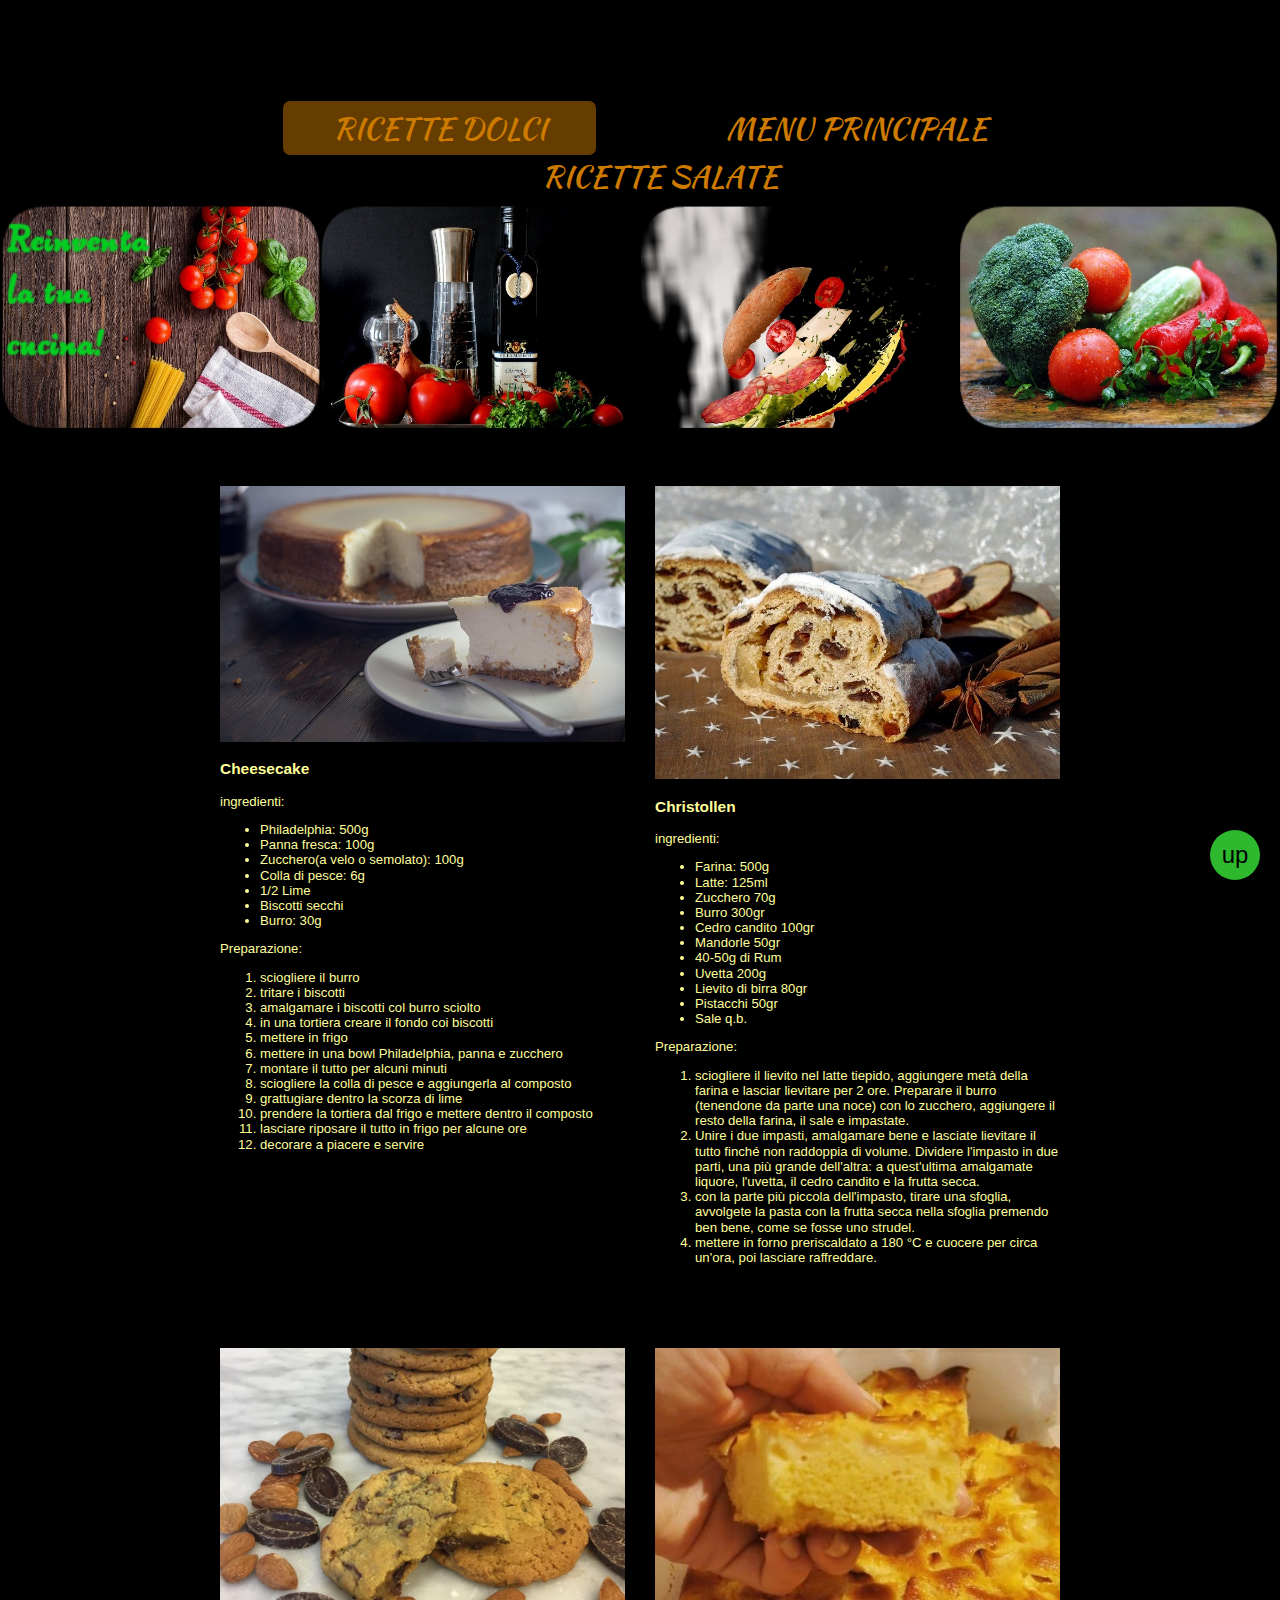
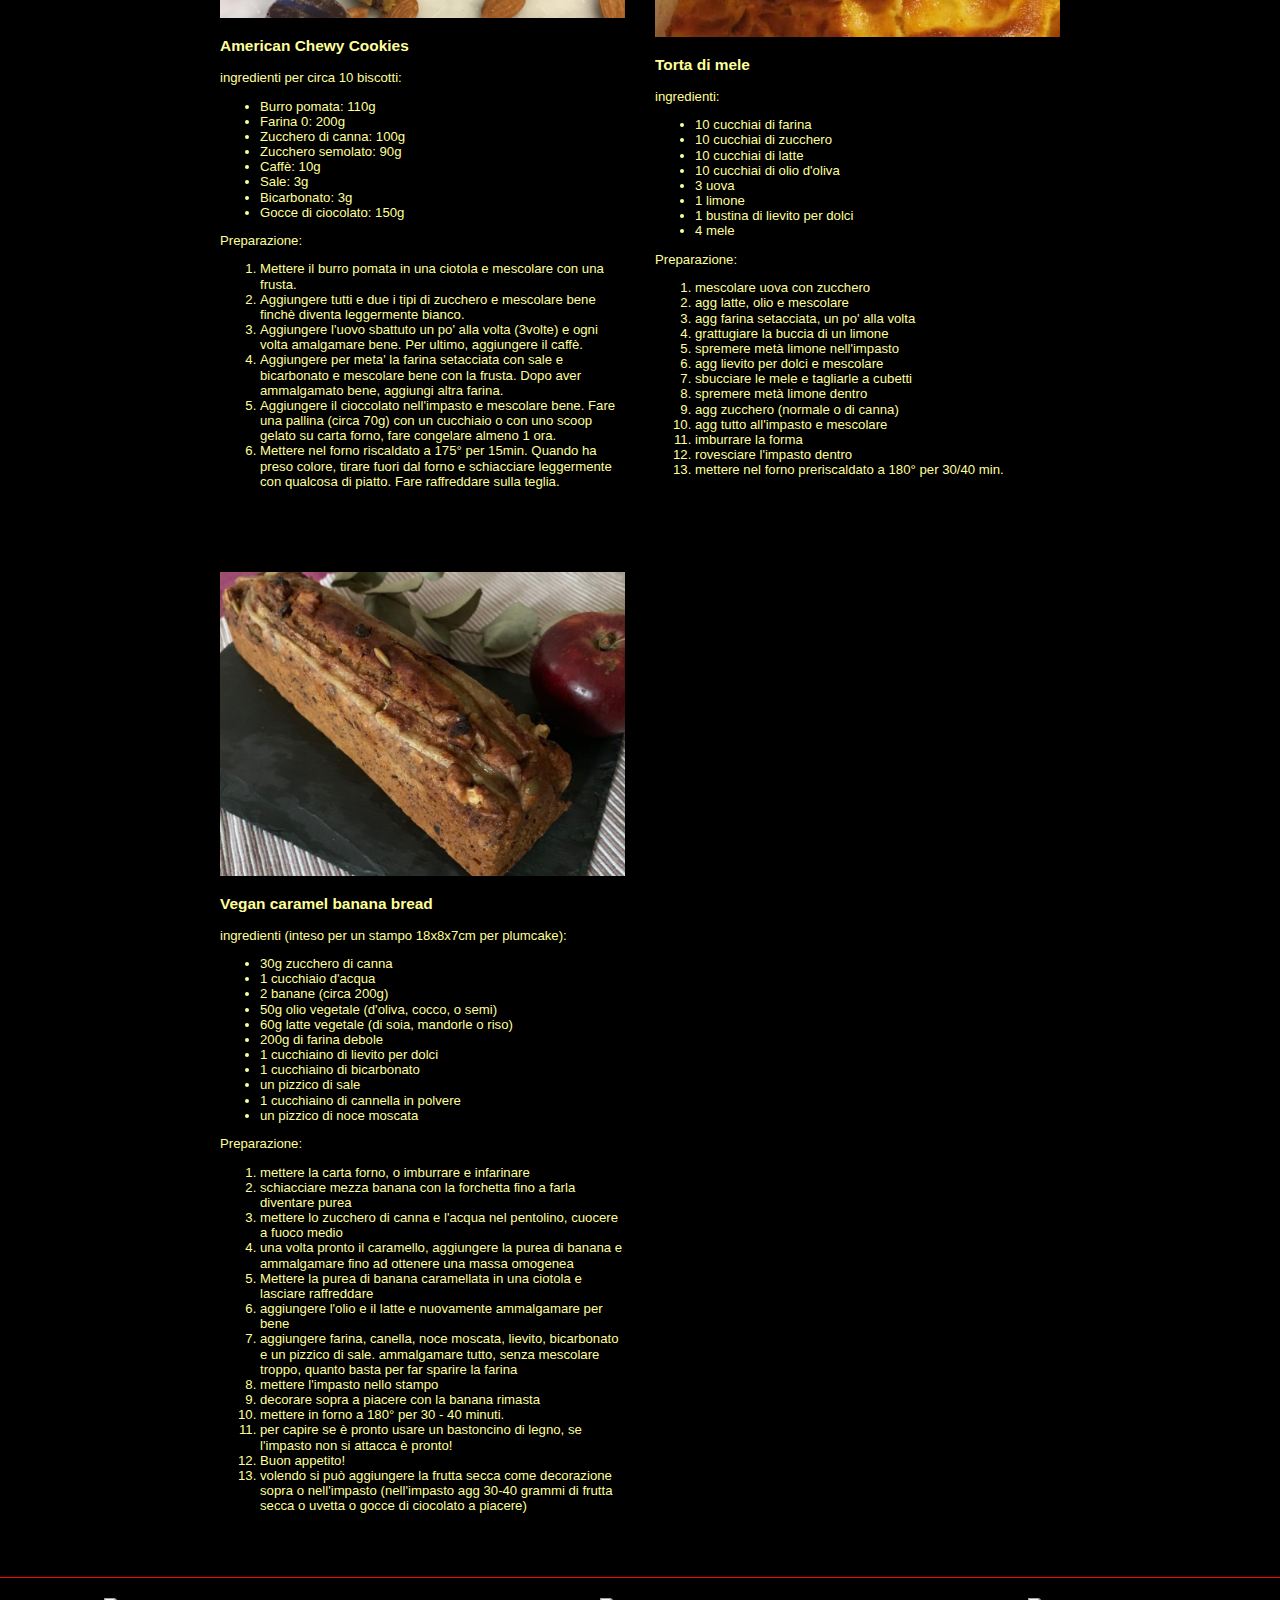
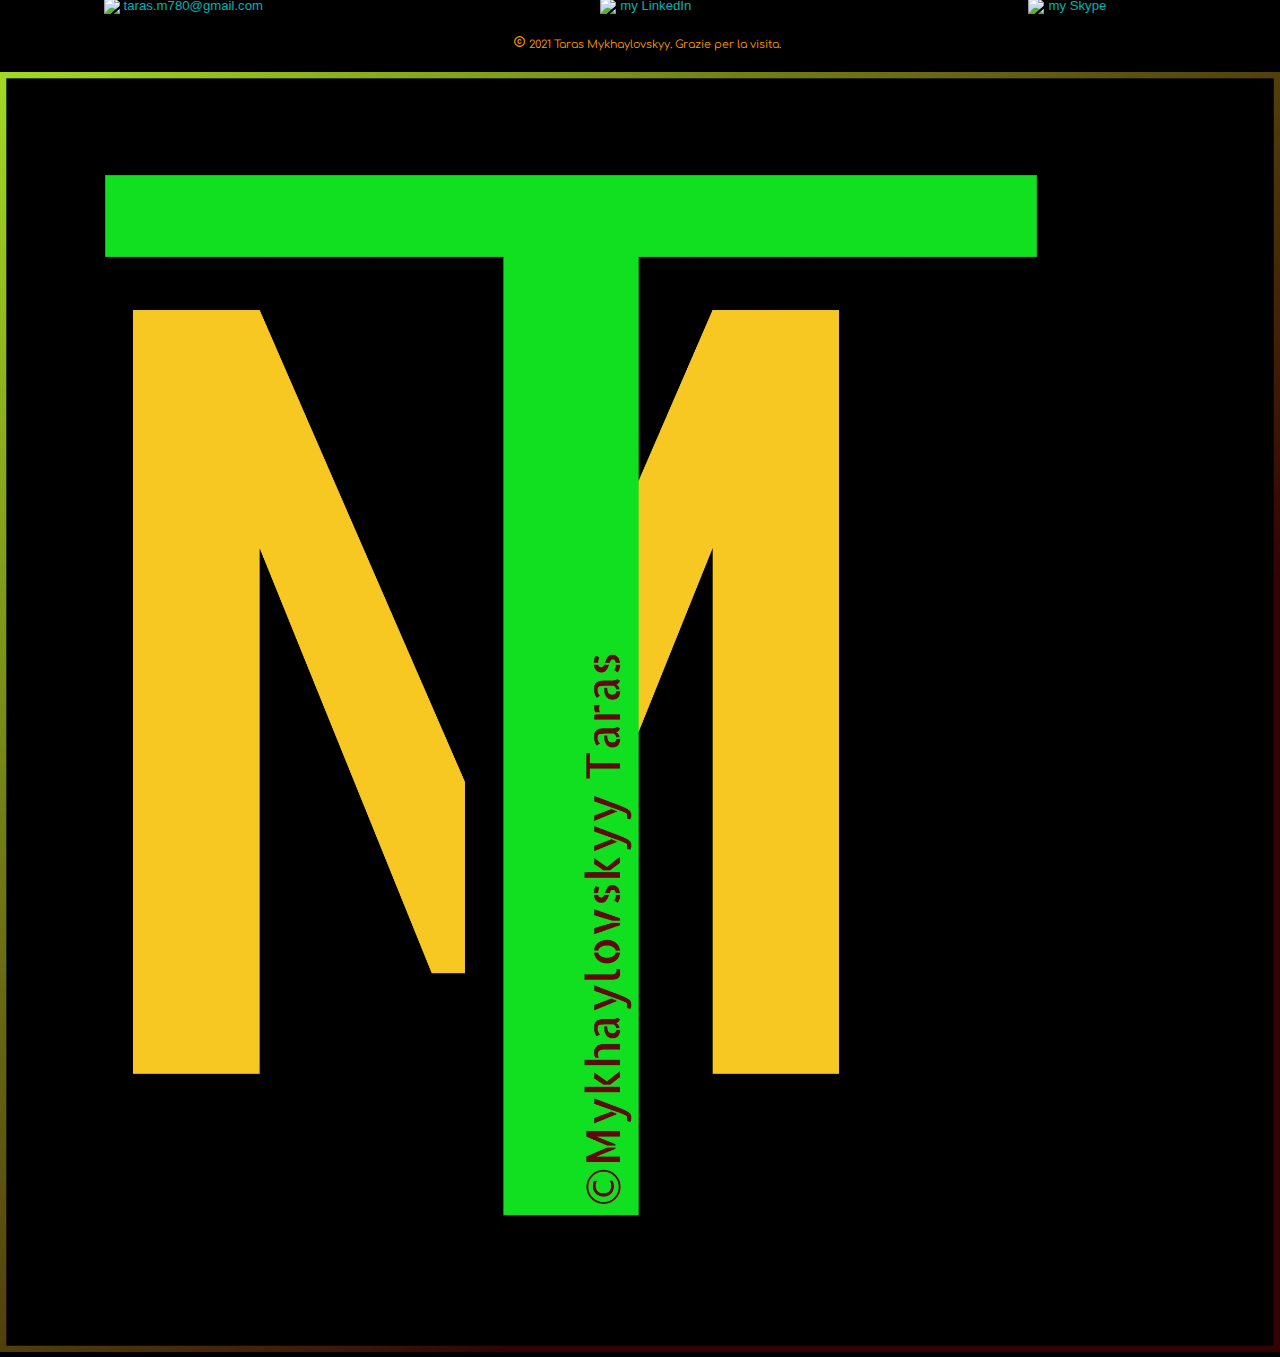
==== dolce.html @ 4384e240 "Update dolce.html" ====
<!DOCTYPE html>
<html lang="en" dir="ltr">
  <head>
    <meta charset="utf-8">
      <title>Le ricette piu semplici</title>

      <!--******* F A V I C O N ********-->
      <link rel="apple-touch-icon" sizes="180x180" href="images/favicon/apple-touch-icon.png">
      <link rel="icon" type="image/png" sizes="32x32" href="images/favicon/favicon-32x32.png">
      <link rel="icon" type="image/png" sizes="16x16" href="images/favicon/favicon-16x16.png">
      <link rel="manifest" href="images/favicon/site.webmanifest">
      <link rel="mask-icon" href="images/favicon/safari-pinned-tab.svg" color="#5bbad5">
      <link rel="shortcut icon" href="images/favicon/favicon.ico">
      <meta name="msapplication-TileColor" content="#da532c">
      <meta name="msapplication-config" content="images/favicon/browserconfig.xml">
      <meta name="theme-color" content="#ffffff">


      <meta name="viewport" content="width=device-width, initial-scale=1.0"><!--serve per la console. per vedere come viene sugli smartphone-->

            <!--*** C S S ***-->
      <link rel="stylesheet" href="css/normalize.css"><!--colegamento con normalize.css-->
      <link rel="stylesheet" type="text/css" href="css/style.css">

            <!--BUTTON UP-->
      <link rel="stylesheet" href="S:\font awsome\fontawesome-free-5.12.1-web\css\all.css">

            <!--*** S T I L I   D I   T E S T O  ***-->
      <link href="https://fonts.googleapis.com/css2?family=Dancing+Script&display=swap" rel="stylesheet"><!--stile testo titolo-->
      <link href="https://fonts.googleapis.com/css2?family=Kaushan+Script&display=swap" rel="stylesheet"><!--stile testo del menu nav-->
      <link href="https://fonts.googleapis.com/css2?family=Comfortaa:wght@500&family=Dancing+Script&display=swap" rel="stylesheet"><!--stile testo footer-->

        <!--****** L E   M I N I   I C O N E *******-->
      <link href="https://fonts.googleapis.com/icon?family=Material+Icons"rel="stylesheet">

      </head>
  <body>
    <!--B U T T O N   U P-->
  <button class="btn">up<i class="fa fa-arrow-up"></i></button>
  <script>
      let btn= document.querySelector('.btn');
      btn.addEventListener('click',function(){

          window.scrollTo({
              top: 0,
              left: 0,
              behavior: "smooth"
          })
      })
  </script>

  <!-- ***** T I T O L O ****** -->
<header >
    <section id="magictext">
      <div class="magicTitle">
        <h1>Le ricette di Taras e i suoi amici ,</h1>
        <h2>dolci e salate .</h2>
      </div>
    </section>


    <!--***** M E N U   N A V *****-->
    <ul id="nav">
      <li><a href="dolce.html" class="active">RICETTE DOLCI</a></li>
      <li><a href="index.html">MENU PRINCIPALE</a></li>
      <li><a href="salato.html">RICETTE SALATE</a></li>
    </ul>

</header>

    <!--***** M A I N E *****-->
    <main id="main">
      <img class="fotoLogo" src="images/picHeader.jpg" alt="foto logo">
      <div class="mainContainer">
        <section id="gallery" class="clearfix"><!--con "section" possiamo inserire le varie sezzioni al interno della pagina-->

          <!--*** RICETTA 1 ***-->
          <div  id="RIC12" class="item1">
            <a>
              <div class="picture">
                <img class="fotoMaine" src="images/food12.jpg" alt="foto dolce">
              </div>
              <div class="ricetta">
                  <h3>Cheesecake</h3>
                  <p>ingredienti:</p>
                  <ul><!--lista non ordinata(cioè senza numeri)-->
                    <li>Philadelphia: 500g</li>
                    <li>Panna fresca: 100g</li>
                    <li>Zucchero(a velo o semolato): 100g</li>
                    <li>Colla di pesce: 6g</li>
                    <li>1/2 Lime</li>
                    <li>Biscotti secchi</li>
                    <li>Burro: 30g</li>
                  </ul>
                  <p>Preparazione:</p>
                  <ol>
                    <li>sciogliere il burro</li>
                    <li>tritare i biscotti</li>
                    <li>amalgamare i biscotti col burro sciolto</li>
                    <li>in una tortiera creare il fondo coi biscotti</li>
                    <li>mettere in frigo</li>
                    <li>mettere in una bowl Philadelphia, panna e zucchero</li>
                    <li>montare il tutto per alcuni minuti</li>
                    <li>sciogliere la colla di pesce e aggiungerla al composto</li>
                    <li>grattugiare dentro la scorza di lime</li>
                    <li>prendere la tortiera dal frigo e mettere dentro il composto</li>
                    <li>lasciare riposare il tutto in frigo per alcune ore</li>
                    <li>decorare a piacere e servire</li>
                  </ol>
                </div>
              </a>
          </div>

          <!--*** Christollen 2 ***-->
          <div  id="RIC10" class="item1">
            <a>
              <div class="picture">
                <img class="fotoMaine" src="images/food10.jpg" alt="pitto di carbonara">
              </div>
              <div class="ricetta">
                  <h3>Christollen</h3>
                  <p>ingredienti:</p>
                  <ul><!--lista non ordinata(cioè senza numeri)-->
                    <li>Farina: 500g</li>
                    <li>Latte: 125ml</li>
                    <li>Zucchero 70g</li>
                    <li>Burro 300gr</li>
                    <li>Cedro candito 100gr</li>
                    <li>Mandorle 50gr</li>
                    <li>40-50g di Rum</li>
                    <li>Uvetta 200g</li>
                    <li>Lievito di birra 80gr</li>
                    <li>Pistacchi 50gr</li>
                    <li>Sale q.b.</li>
                  </ul>
                  <p>Preparazione:</p>
                  <ol><!--lista ordinata(cioè con numeri)-->
                    <li>sciogliere il lievito nel latte tiepido, aggiungere metà della farina e lasciar lievitare per 2 ore. Preparare il burro (tenendone da parte una noce) con lo zucchero, aggiungere il resto della farina, il sale e impastate.</li>
                    <li>Unire i due impasti, amalgamare bene e lasciate lievitare il tutto finché non raddoppia di volume. Dividere l'impasto in due parti, una più grande dell'altra: a quest'ultima amalgamate liquore, l'uvetta, il cedro candito e la frutta secca. </li>
                    <li>con la parte più piccola dell'impasto, tirare una sfoglia, avvolgete la pasta con la frutta secca nella sfoglia premendo ben bene, come se fosse uno strudel.</li>
                    <li>mettere in forno preriscaldato a 180 °C e cuocere per circa un'ora, poi lasciare raffreddare.</li>
                  </ol>
                </div>
              </a>
          </div>

          <!--*** American Chewy Cookies 3 ***-->
          <div  id="RIC5" class="item1">
            <a>
              <div class="picture">
                <img class="fotoMaine" src="images/food3.jpg" alt="pitto di carbonara">
              </div>
              <div class="ricetta">
                  <h3>American Chewy Cookies</h3>
                  <p>ingredienti per circa 10 biscotti:</p>
                  <ul><!--lista non ordinata(cioè senza numeri)-->
                    <li>Burro pomata: 110g</li>
                    <li>Farina 0: 200g</li>
                    <li>Zucchero di canna: 100g</li>
                    <li>Zucchero semolato: 90g</li>
                    <li>Caffè: 10g</li>
                    <li>Sale: 3g</li>
                    <li>Bicarbonato: 3g</li>
                    <li>Gocce di ciocolato: 150g</li>
                  </ul>
                  <p>Preparazione:</p>
                  <ol><!--lista ordinata(cioè con numeri)-->
                    <li>Mettere il burro pomata in una ciotola e mescolare con una frusta.</li>
                    <li>Aggiungere tutti e due i tipi di zucchero e mescolare bene finchè diventa leggermente bianco.</li>
                    <li>Aggiungere l'uovo sbattuto un po' alla volta (3volte) e ogni volta amalgamare bene. Per ultimo, aggiungere il caffè.</li>
                    <li>Aggiungere per meta' la farina setacciata con sale e bicarbonato e mescolare bene con la frusta. Dopo aver ammalgamato bene, aggiungi altra farina.</li>
                    <li>Aggiungere il cioccolato nell'impasto e mescolare bene. Fare una pallina (circa 70g) con un cucchiaio o con uno scoop gelato su carta forno, fare congelare almeno 1 ora.</li>
                    <li>Mettere nel forno riscaldato a 175° per 15min. Quando ha preso colore, tirare fuori dal forno  e schiacciare leggermente con qualcosa di piatto. Fare raffreddare sulla teglia.</li>
                  </ol>
                </div>
              </a>
          </div>

          <div  id="RIC13" class="item1">
            <a>
              <div class="picture">
                <img class="fotoMaine" src="images/food13.jpg" alt="pitto di carbonara">
              </div>
              <div class="ricetta">
                  <h3>Torta di mele</h3>
                  <p>ingredienti:</p>
                  <ul><!--lista non ordinata(cioè senza numeri)-->
                    <li>10 cucchiai di farina</li>
                    <li>10 cucchiai di zucchero</li>
                    <li>10 cucchiai di latte</li>
                    <li>10 cucchiai di olio d'oliva</li>
                    <li>3 uova</li>
                    <li>1 limone</li>
                    <li>1 bustina di lievito per dolci</li>
                    <li>4 mele</li>
                  </ul>
                  <p>Preparazione:</p>
                  <ol><!--lista ordinata(cioè con numeri)-->
                    <li>mescolare uova con zucchero</li>
                    <li>agg latte, olio e mescolare</li>
                    <li>agg farina setacciata, un po' alla volta</li>
                    <li>grattugiare la buccia di un limone</li>
                    <li>spremere metà limone nell'impasto</li>
                    <li>agg lievito per dolci e mescolare</li>
                    <li>sbucciare le mele e tagliarle a cubetti</li>
                    <li>spremere metà limone dentro</li>
                    <li>agg zucchero (normale o di canna)</li>
                    <li>agg tutto all'impasto e mescolare</li>
                    <li>imburrare la forma</li>
                    <li>rovesciare l'impasto dentro</li>
                    <li>mettere nel forno preriscaldato a 180° per 30/40 min.</li>

                  </ol>
                </div>
              </a>
          </div>
          <div  id="RIC14" class="item1">
            <a>
              <div class="picture">
                <img class="fotoMaine" src="images/food14.jpg" alt="pitto di carbonara">
              </div>
              <div class="ricetta">
                  <h3>Vegan caramel banana bread</h3>
                  <p>ingredienti (inteso per un stampo 18x8x7cm per plumcake):</p>
                  <ul><!--lista non ordinata(cioè senza numeri)-->
                    <li>30g zucchero di canna</li>
                    <li>1 cucchiaio d'acqua</li>
                    <li>2 banane (circa 200g)</li>
                    <li>50g olio vegetale (d'oliva, cocco, o semi)</li>
                    <li>60g latte vegetale (di soia, mandorle o riso)</li>
                    <li>200g di farina debole</li>
                    <li>1 cucchiaino di lievito per dolci</li>
                    <li>1 cucchiaino di bicarbonato</li>
                    <li>un pizzico di sale</li>
                    <li>1 cucchiaino di cannella in polvere</li>
                    <li>un pizzico di noce moscata</li>
                  </ul>
                  <p>Preparazione:</p>
                  <ol>
                    <li>mettere la carta forno, o imburrare e infarinare</li>
                    <li>schiacciare mezza banana con la forchetta fino a farla diventare purea</li>
                    <li>mettere lo zucchero di canna e l'acqua nel pentolino, cuocere a fuoco medio</li>
                    <li>una volta pronto il caramello, aggiungere la purea di banana e ammalgamare fino ad ottenere una massa omogenea</li>
                    <li>Mettere la purea di banana caramellata in una ciotola e lasciare raffreddare</li>
                    <li>aggiungere l'olio e il latte e nuovamente ammalgamare per bene</li>
                    <li>aggiungere farina, canella, noce moscata, lievito, bicarbonato e un pizzico di sale. ammalgamare tutto, senza mescolare troppo, quanto basta per far sparire la farina</li>
                    <li>mettere l'impasto nello stampo</li>
                    <li>decorare sopra a piacere con la banana rimasta</li>
                    <li>mettere in forno a 180° per 30 - 40 minuti.</li>
                    <li>per capire se è pronto usare un bastoncino di legno, se l'impasto non si attacca è pronto!</li>
                    <li>Buon appetito!</li>
                    <li>volendo si può aggiungere la frutta secca come decorazione sopra o nell'impasto (nell'impasto agg 30-40 grammi di frutta secca o uvetta o gocce di ciocolato a piacere)</li>

                  </ol>
                </div>
              </a>
          </div>


        </section>

      </div>

    </main>

    <!--***** F O O T E R *****-->
    <footer>
      <section id="footerBox">
        <div class="footerLink">
          <div class="links">
            <img src="https://img.icons8.com/material-outlined/24/fa314a/gmail-login.png"/><a href="mailto:taras.m780@gmail.com">taras.m780@gmail.com</a>
          </div>
          <div class="links">
            <img src="https://img.icons8.com/fluent/48/000000/linkedin.png"/><a href="https://www.linkedin.com/in/taras-sviluppatore-frontend/">my LinkedIn</a>
          </div>
          <div class="links">
            <img src="https://img.icons8.com/officexs/16/000000/skype.png"/><a href="skype:Taras Mykhaylovskyy">my Skype</a>
          </div>
        </div>
        <div class="footerText">
          <p class="text1"><span class="material-icons">copyright</span> 2021 Taras Mykhaylovskyy. Grazie per la visita. </p>
        </div>
      </section>
    </footer>
    <div class="myLogo">
      <img src="images/MyLogo.jpeg" alt="image of logotype">
    </div>
  </body>
</html>
---- css/style.css ----
@charset "UTF-8";
/****** G E N E R A L*******/
* {
  /*lezione 51 float. con asterisco selezioniamo tutti elementi della pagina, con border box facciamo si che tutti gli elemnti ocupino il 50% (in questo caso) di spaxio, cioè anche se noi modifichiamo il padding o margin l'oggetto non va ad aumentare o calere il precentuale ma si modiffica sempre e comunque in quei 50% di pazio consentitoli */
  box-sizing: border-box; }

html {
  /*la dimensione generale per tutti i testi*/
  font-size: 75%; }

img {
  /*cosi tutte le immagini in tutte le pagine si adatteranno automaticamente alla larghezza dello schermo*/
  width: 100%; }

body {
  background-color: black;
  font-family: 'Open Sans', sans-serif;
  font-size: 1.6rem;
  /*dimensione testo nel body*/ }

a {
  text-decoration: none;
  font-size: 1.1rem; }

.clearfix::after {
  /*lezione 52 clearfix. in pochi parole uniamo tutti gli oggetti nella sezione gallery in un unico oggetto*/
  content: "";
  clear: both;
  display: table; }

/****** H E A D E R ******/
header {
  text-align: center;
  background-color: black; }

/************** H E A D E R  *****************/
#magictext h1 {
  margin: 0 auto;
  font-family: 'Dancing Script', cursive;
  font-size: 50px;
  color: #ffad33; }

#magictext h2 {
  margin: 0 auto;
  font-family: 'Dancing Script', cursive;
  font-size: 40px;
  color: #ffad33; }

/****** N A V ******/
#nav {
  list-style-type: none;
  /*convertiamo una lista ordinata in una semplice (togliamo le paline su lato sinistra)*/
  margin: 0 auto; }
  #nav li {
    display: inline-block;
    padding: 7px 7px;
    margin: 0 30px; }
  #nav li a {
    color: #cc7a00;
    font-family: 'Kaushan Script', cursive;
    /*stile di testo*/
    font-size: 30px; }

.active {
  /*con questa classe il pulsante del menu rimane sempre acceso e dimostra in che pagina mi trovo*/
  background: #663d00;
  /*il colore dello sfondo quando passi con mous*/
  border-radius: 7px;
  /*per arotondare gli angoli*/ }

/***** M A I N E *****/
.mainContainer {
  max-width: 900px;
  margin: 0 auto;
  padding: 0 15px;
  /*cosi lo spazio suopra e sotto è "0" e destra e sinistra è di 5px*/ }

#main .fotoLogo {
  padding-top: 3px;
  width: 100%;
  height: 230px; }

#gallery {
  /*diamo spazio sopra e sotto le foto*/
  padding-top: 15px;
  padding-bottom: 15px; }
  #gallery img {
    /*in questo modo la foto ocupa tutto lo spazzio del container*/
    width: 100%;
    /*con "width" 100% lefoto ocupano spazio giusto dal bordo al bordo*/ }

#gallery .item {
  /*con "gallery .item" rievochiamo ID gallery + classe .item*/
  float: left;
  /*ci permette di decidere il posizionamento di un singolo oggetto sulla pagina(lezione 51)*/
  width: 50%;
  /*con questo facciamo in modo che il contenitore ocupa solo 50% dello spazio*/
  padding: 15px;
  /*per distanziare le immagini tra di loro*/
  transition: .55s;
  /*applichiamo un ritardo d'azzione*/ }

.ricetta {
  color: #ffff99; }

.item a {
  text-decoration: none;
  color: #ffff99;
  font-size: 20px; }

.caption p {
  /*nome riccete*/
  font-family: 'Kalam', cursive;
  margin-top: 0;
  text-align: center; }

/******* M E N U *******/
.item1 {
  /*riccette della pagina dolce / salato*/
  margin: 20px auto;
  padding: 5px;
  width: 450px; }

#gallery .item1 {
  /*con "gallery .item" rievochiamo ID gallery + classe .item*/
  float: left;
  /*ci permette di decidere il posizionamento di un singolo oggetto sulla pagina(lezione 51)*/
  width: 50%;
  /*con questo facciamo in modo che il contenitore ocupa solo 50% dello spazio*/
  padding: 15px;
  /*per distanziare le immagini tra di loro*/ }

#gallery .item1:nth-child(2n + 1) {
  /*utiliziamo la psseodo classe ** nth-child ** per fare si che tutti gli elementi rimangono all loro posto, che siano piu lunghi o piu corti vengono tutti aliniati assinistra(in questo caso) */
  clear: left; }

.picture {
  /*centriamo le foto di menu*/
  text-align: center; }

:target {
  /*evidinzia il link dell'altra pagina su qui hai cliccato*/
  border: 2px solid #66cc00;
  background-color: #604020; }

/***** F O O T E R *****/
footer .myLogo {
  text-align: center;
  margin: 70px; }
  footer .myLogo img {
    width: 200px; }

#footerBox {
  clear: both;
  /*questo comando esola "FOOTER" da gli "FLOAT", cioè footer rimane sempre al suo posto*/
  width: 100%;
  border-top: 1px solid red;
  background-color: black;
  font-size: 13px;
  /*dimensione del testo*/
  padding: 10px 0;
  /*definisco la ampiezza del box*/ }
  #footerBox .footerText {
    font-family: 'Comfortaa', cursive;
    font-size: 11px;
    color: #ff9900;
    text-align: center; }
    #footerBox .footerText .material-icons {
      /*mini icona di fianco al num di cell*/
      font-size: 13px; }
    #footerBox .footerText .text1 {
      padding-left: 14px; }
  #footerBox .footerLink {
    display: flex;
    justify-content: space-around;
    padding: 5px;
    margin-left: -70px; }
    #footerBox .footerLink .links {
      color: #bbff33;
      padding: 5px 10px; }
      #footerBox .footerLink .links a {
        color: #00b3b3;
        padding-left: 3px; }
    #footerBox .footerLink img {
      /*mini icona di fianco al num di cell*/
      float: left;
      width: 17px; }
  #footerBox .links a:hover {
    /*pseudo class. qando passiamo con mous suopra cambia colore*/
    color: #66ffff;
    text-decoration: underline; }

/************ beck to up button ******************/
.btn {
  position: fixed;
  bottom: 20px;
  right: 20px;
  width: 50px;
  height: 50px;
  font-size: 2rem;
  background-color: #2eb82e;
  color: black;
  border-radius: 50px;
  border: none;
  cursor: pointer;
  outline: none;
  transition: all 0.4s; }

.btn:hover {
  height: 80px; }

  /**********************************************
**** M E D I A   Q U E R Y S   LE Z I O N E 55 ****
  ============= R E S P O N S I V E ============
  **********************************************/
@media only screen and (min-width: 768px) {
  /*PER SCHERMI PIU DI 768*/
  /***** M A I N E *****/
  #gallery .item {
    /*con "gallery .item" rievochiamo ID gallery + classe .item*/
    width: 33.3333%;
    /*con questo facciamo in modo che il contenitore ocupa solo 50% dello spazio*/ }

  #gallery .item:nth-child(3n + 1) {
    /*serve in caso quando alcuni elementi sono piu grandi dei altri, in questo modo gli elementi rispettino il loro posto*/
    clear: left; } }
@media only screen and (min-width: 992px) {
  /*PER GLI SCHERMI DI PC*/
  /****** N A V ******/
  #nav li a {
    /*mentre passi suopra con il mouse il link cambia il colore*/
    transition: background .3s;
    /*cosi apparizione dello losfondo di pulsanti è piu morbido, unpo piu lento*/
    padding: 5px 50px;
    /*con 50px aumento la distanza tra i pulsanti*/ }

  #nav li a:hover {
    /*mentre passi suopra con il mouse il link cambia il colore*/
    background-color: #663d00;
    border-radius: 7px;
    /*per arotondare gli angoli*/
    transition: .55s;
    /*applichiamo un ritardo d'azzione*/ }

  #gallery .item {
    /*con "gallery .item" rievochiamo ID gallery + classe .item*/
    transition: .5s;
    /*applichiamo un ritardo d'azzione*/ }

  /******* M E N U *******/
  #gallery .item1 {
    transition: .3s;
    /*applichiamo un ritardo d'azzione*/ }

  #gallery .item1:hover {
    border: 2px solid #66cc00;
    background: black;
    transform: scale(1.2);
    /*facciamo in modo che con passaggio di mouse suopra oggetto si ingrandisce*/
    transition: .3s;
    /*applichiamo un ritardo d'azzione*/
    opacity: .8;
    /*livello di trasparenza*/ }

  #gallery .item:hover {
    /*passando col mouse suopra cambia colore*/
    background-color: #cc7a00;
    border-radius: 7px;
    /*per arotondare gli angoli*/ }

  /******* R I C E T T E *******/ }
@media only screen and (max-width: 767px) {
  /*PER GLI SCHERMI PIU PICCOLI DI 767*/
  /************** H E A D E R  *****************/
  #magictext h1 {
    margin: 0 auto;
    font-family: 'Dancing Script', cursive;
    font-size: 27px;
    color: #ffad33; }

  #magictext h2 {
    margin: 0 auto;
    font-family: 'Dancing Script', cursive;
    font-size: 22px;
    color: #ffad33; }

  /****** N A V ******/
  #nav {
    list-style-type: none;
    /*convertiamo una lista ordinata in una semplice (togliamo le paline su lato sinistra)*/
    margin: 0 auto;
    margin-left: -50px;
    /*per centrare il menu */ }

  #nav li {
    display: inline-block;
    padding: 7px 7px;
    margin: 0 70px; }

  #nav li a {
    color: #cc7a00;
    font-size: 17px; }

  #nav .active {
    /*con questa classe il pulsante del menu rimane sempre acceso e dimostra in che pagina mi trovo*/
    padding: 3px 7px;
    background: #663d00;
    /*il colore dello sfondo quando passi con mous*/
    border-radius: 7px;
    /*per arotondare gli angoli*/ }

  /****** M A I N ******/
  #main .fotoLogo {
    width: 100%;
    height: 100px; }

  /**************GALLERY**************/
  #gallery .item:nth-child(2n + 1) {
    /*serve in caso quando alcuni elementi sono piu grandi dei altri, in questo modo gli elementi rispettino il loro posto*/
    clear: left; }

  #gallery .caption p {
    font-family: 'Kalam', cursive;
    font-size: 12px; }

  #gallery .item {
    padding: 5px; }

  /************ beck to up button ******************/
  .btn {
    position: fixed;
    bottom: 15px;
    right: 15px;
    width: 25px;
    height: 25px;
    font-size: 1rem;
    /*dimensioni del testo dentro*/
    background-color: #2eb82e;
    color: black;
    /*colore del testo dentro*/
    border-radius: 50px;
    border: none;
    cursor: pointer;
    outline: none;
    transition: all 0.4s;
    opacity: .5; }

  .btn:hover {
    height: 25px; }

  /***** F O O T E R *****/
  footer .myLogo {
    text-align: center;
    margin: 30px; }
    footer .myLogo img {
      width: 200px; }

  #footerBox {
    clear: both;
    /*questo comando esola "FOOTER" da gli "FLOAT", cioè footer rimane sempre al suo posto*/
    width: 100%;
    border-top: 1px solid red;
    background-color: black;
    font-size: 5px;
    /*dimensione del testo*/
    padding: 10px 0;
    /*definisco la ampiezza del box*/ }
    #footerBox .footerText {
      font-family: 'Comfortaa', cursive;
      font-size: 10px;
      color: #ff9900;
      text-align: center; }
      #footerBox .footerText .material-icons {
        /*mini icona di fianco al num di cell*/ }
      #footerBox .footerText .text1 {
        padding-right: 35px; }
    #footerBox .footerLink {
      display: flex;
      justify-content: center;
      padding: 5px;
      margin-right: -50px; }
      #footerBox .footerLink .links {
        color: #bbff33;
        padding: 3px 7px; }
        #footerBox .footerLink .links a {
          font-size: 11px;
          color: #00cccc;
          padding-left: 3px; }
      #footerBox .footerLink img {
        /*mini icona di fianco al num di cell*/
        float: left;
        width: 12px; } }
/*************************************
   ======= K E Y F R A M E S =======
  ======= A N I M A T I O N S =======
*************************************/
/****************************
******* H E A D E R *********/
#magictext h1 {
  /*fattore scatenante. nel **animation** prima di tutto devi scrivere il nome che hai dato alla tua animazione nel **keyframes** */
  opacity: 0;
  animation-name: title1;
  animation-duration: 2s;
  animation-delay: .4s;
  /*il tempo di ritardo, dopo quanto tempo l'animazione deve partire*/
  animation-fill-mode: forwards;
  animation-timing-function: ease-in; }

@keyframes title1 {
  0% {
    opacity: 0; }
  100% {
    opacity: 1; } }
#magictext h2 {
  /*fattore scatenante. nel **animation** prima di tutto devi scrivere il nome che hai dato alla tua animazione nel **keyframes** */
  opacity: 0;
  animation-name: title2;
  animation-duration: 2s;
  animation-delay: .9s;
  /*il tempo di ritardo, dopo quanto tempo l'animazione deve partire*/
  animation-fill-mode: forwards;
  animation-timing-function: ease-in; }

@keyframes title2 {
  0% {
    opacity: 0; }
  100% {
    opacity: 1; } }

/*# sourceMappingURL=style.css.map */
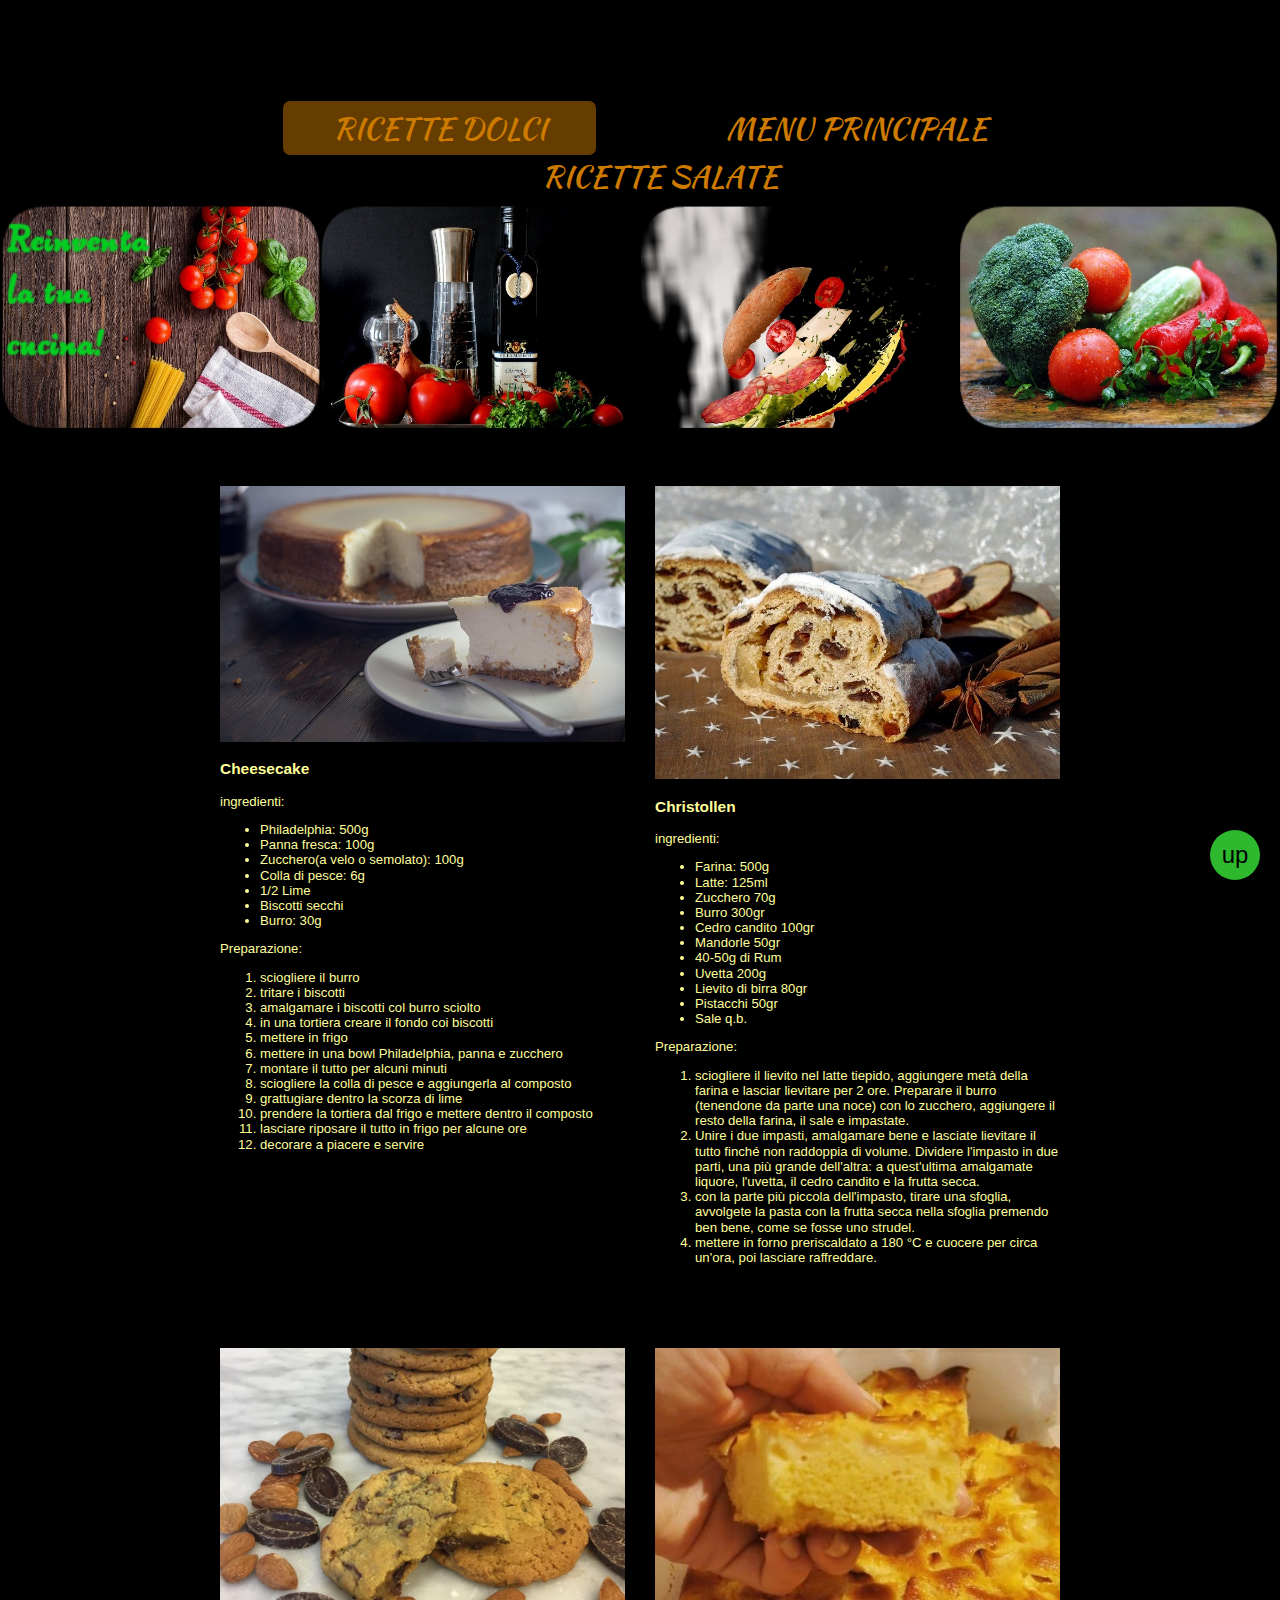
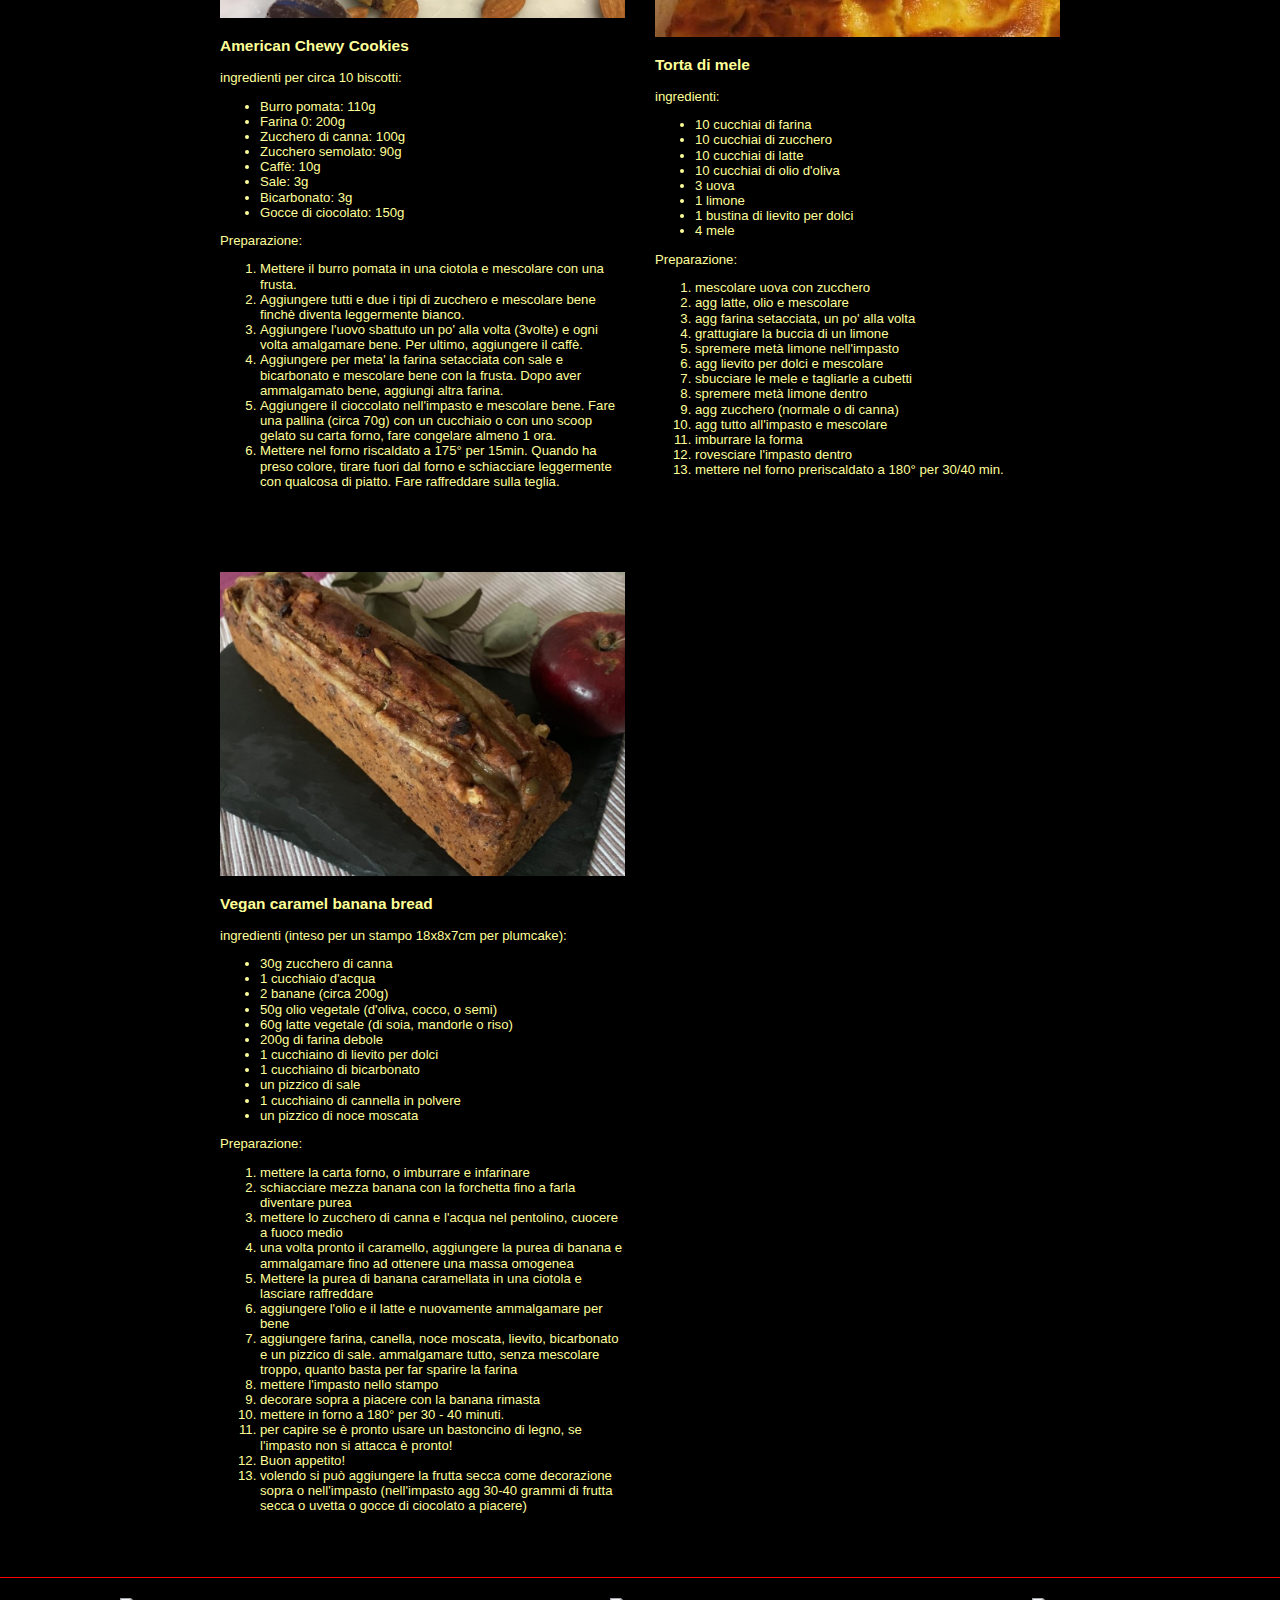
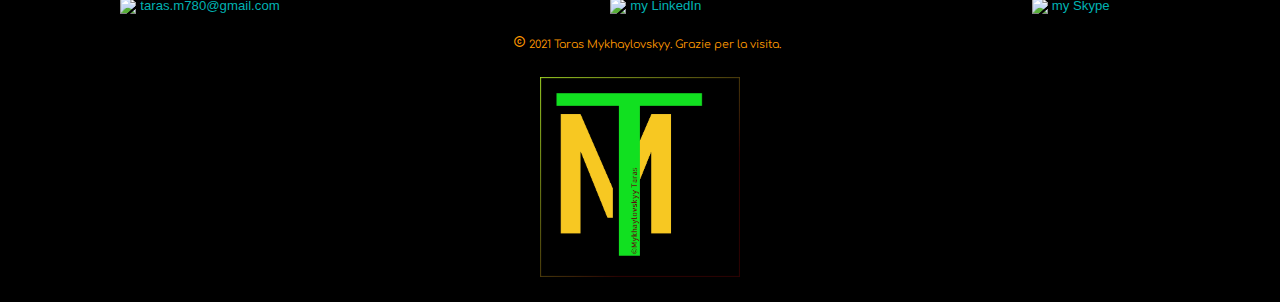
==== commit f2b610de: "Update dolce.html" ====
--- a/dolce.html
+++ b/dolce.html
@@ -281,9 +281,9 @@
           <p class="text1"><span class="material-icons">copyright</span> 2021 Taras Mykhaylovskyy. Grazie per la visita. </p>
         </div>
       </section>
+      <div class="myLogo">
+        <img src="images/MyLogo.jpeg" alt="image of logotype">
+      </div>
     </footer>
-    <div class="myLogo">
-      <img src="images/MyLogo.jpeg" alt="image of logotype">
-    </div>
   </body>
 </html>
--- a/css/style.css
+++ b/css/style.css
@@ -146,7 +146,7 @@
 /***** F O O T E R *****/
 footer .myLogo {
   text-align: center;
-  margin: 70px; }
+  margin: 5px 50px 20px 50px; }
   footer .myLogo img {
     width: 200px; }
 
@@ -173,8 +173,8 @@
   #footerBox .footerLink {
     display: flex;
     justify-content: space-around;
-    padding: 5px;
-    margin-left: -70px; }
+    margin-left: -50px;
+    padding: 5px; }
     #footerBox .footerLink .links {
       color: #bbff33;
       padding: 5px 10px; }
@@ -351,7 +351,7 @@
   /***** F O O T E R *****/
   footer .myLogo {
     text-align: center;
-    margin: 30px; }
+    margin-top: 5px; }
     footer .myLogo img {
       width: 200px; }
 
@@ -375,10 +375,10 @@
       #footerBox .footerText .text1 {
         padding-right: 35px; }
     #footerBox .footerLink {
-      display: flex;
-      justify-content: center;
-      padding: 5px;
-      margin-right: -50px; }
+      width: 100%;
+      text-align: center;
+      margin-left: 0px;
+      padding: 5px; }
       #footerBox .footerLink .links {
         color: #bbff33;
         padding: 3px 7px; }
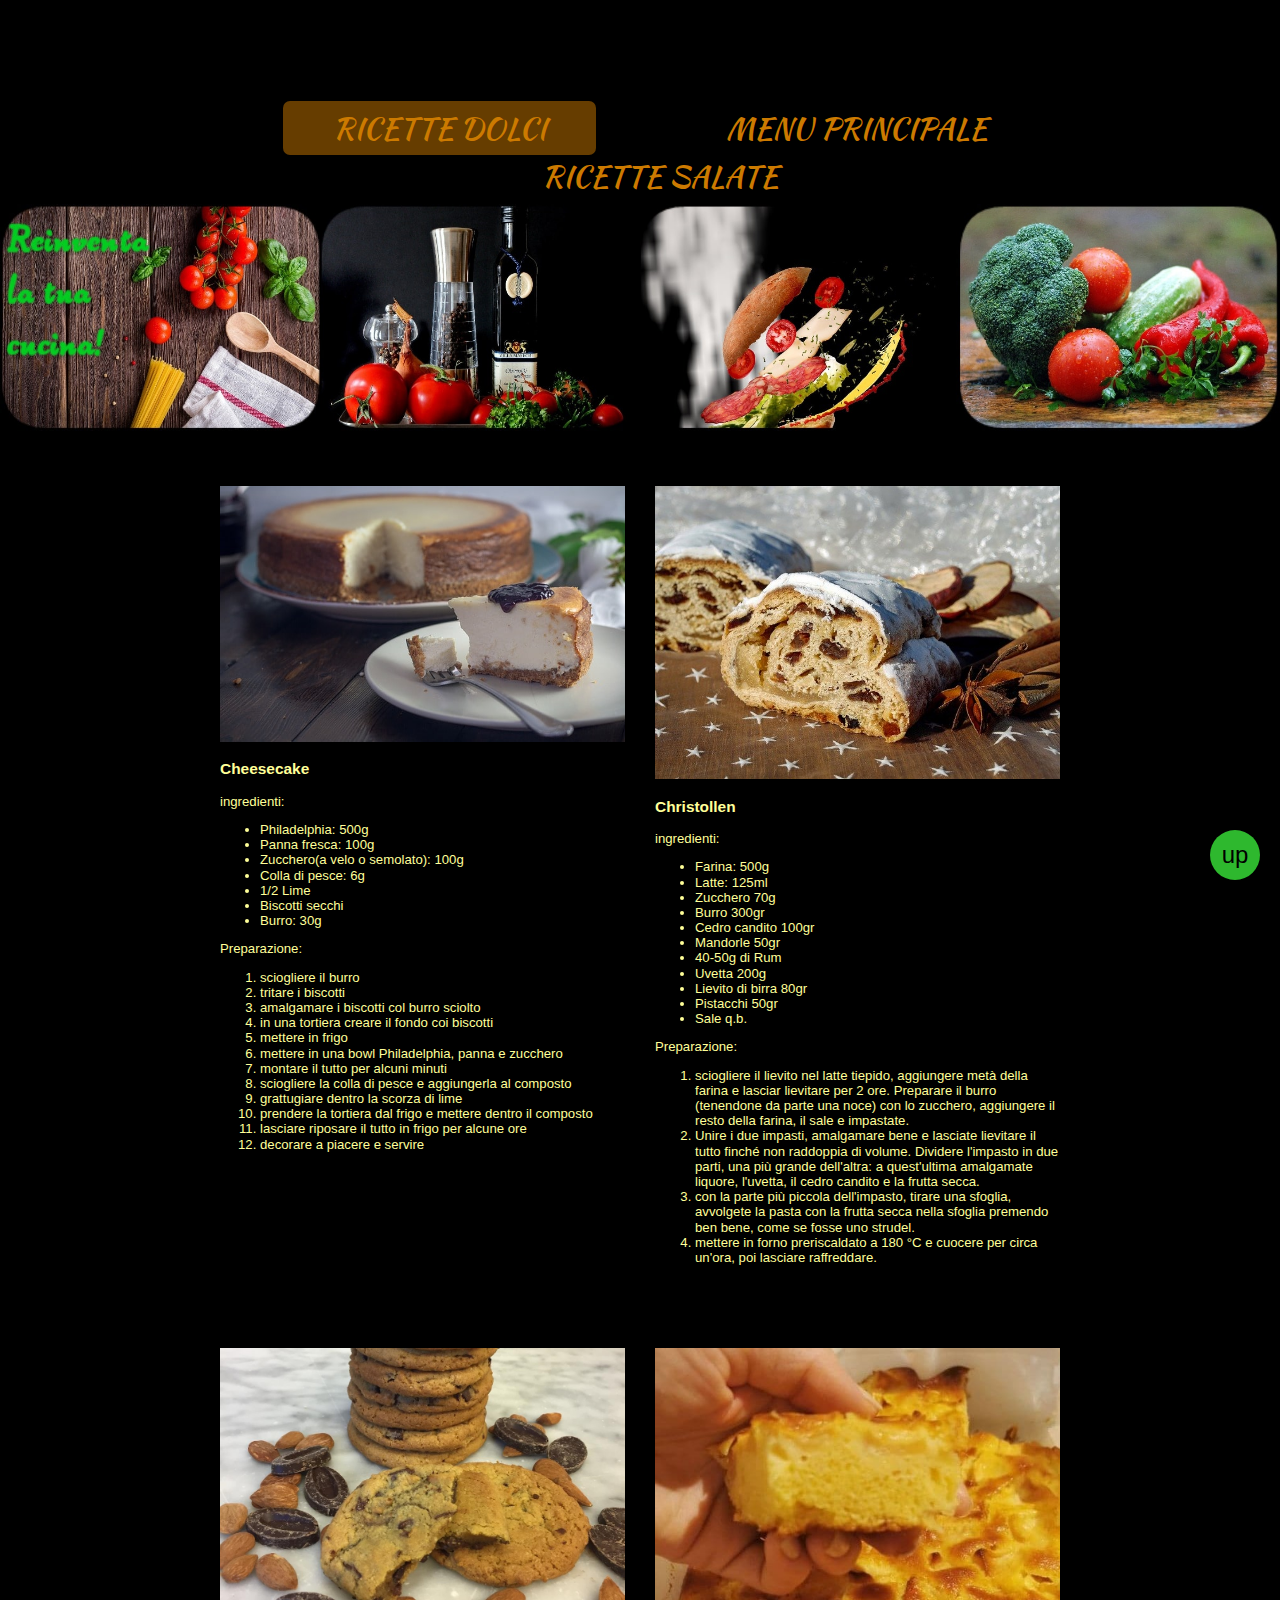
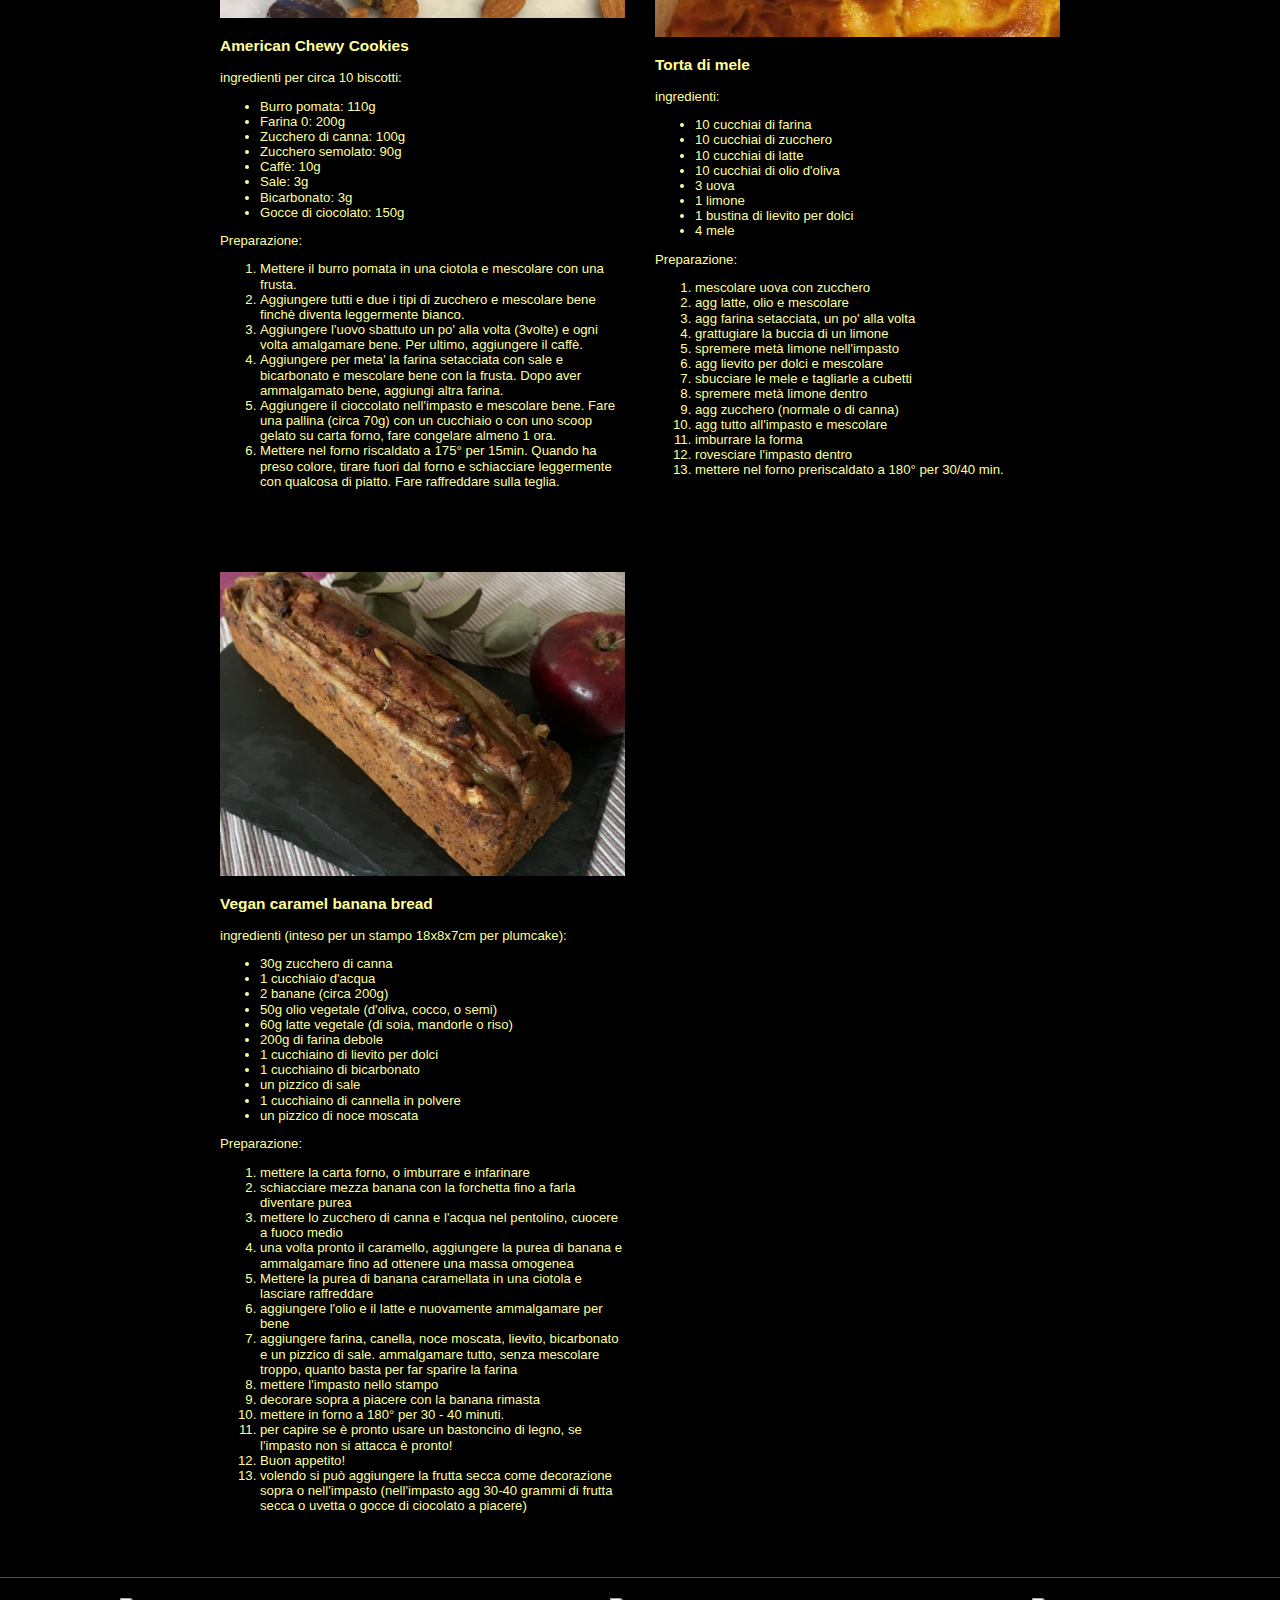
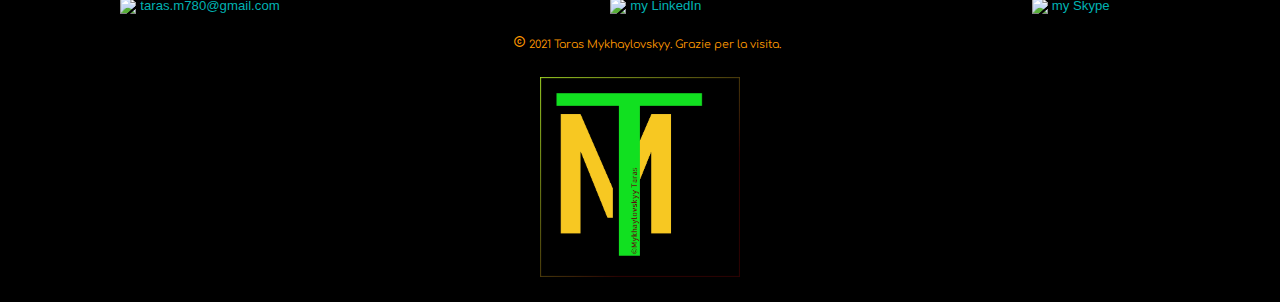
==== commit 111ecb0a: "Update dolce.html" ====
--- a/dolce.html
+++ b/dolce.html
@@ -1,8 +1,25 @@
 <!DOCTYPE html>
-<html lang="en" dir="ltr">
+<html lang="it" dir="ltr">
   <head>
-    <meta charset="utf-8">
-      <title>Le ricette piu semplici</title>
+    <meta name="google-site-verification" content="tFRMh72TTAVW-chVQBCWOfB2OJhqTJirzRm-7mbRaFY" />
+
+          <!-- Global site tag (gtag.js) - Google Analytics -->
+      <script async src="https://www.googletagmanager.com/gtag/js?id=G-0X5FXCNGET"></script>
+      <script>
+        window.dataLayer = window.dataLayer || [];
+        function gtag(){dataLayer.push(arguments);}
+        gtag('js', new Date());
+
+        gtag('config', 'G-0X5FXCNGET');
+      </script>
+
+      <meta charset="utf-8">
+      <meta name="description" content="Questo è una racolta di ricette, di Taras Mykhaylovskyy e i suoi amici. Le ricette sono semplici a portata di tutti">
+      <meta name="author" content="Taras Mykhaylovskyy">
+      <meta name="keywords" content="Ricette, Taras, Mykhaylovskyy, Ayako, Inanami, ricetta Ucraina, Ricette Giappone, Ricette italia, Ricette russia, Ricetta vera di spiedini russi, cucina">
+      <meta name="viewport" content="width=device-width, initial-scale=1.0">
+
+      <title>Ricette di dolce</title>
 
       <!--******* F A V I C O N ********-->
       <link rel="apple-touch-icon" sizes="180x180" href="images/favicon/apple-touch-icon.png">
@@ -53,7 +70,7 @@
 <header >
     <section id="magictext">
       <div class="magicTitle">
-        <h1>Le ricette di Taras e i suoi amici ,</h1>
+        <h1>Le ricette di Taras e i suoi Amici ,</h1>
         <h2>dolci e salate .</h2>
       </div>
     </section>
@@ -70,7 +87,7 @@
 
     <!--***** M A I N E *****-->
     <main id="main">
-      <img class="fotoLogo" src="images/picHeader.jpg" alt="foto logo">
+      <img class="fotoLogo" src="images/picHeader.jpg" alt="logo">
       <div class="mainContainer">
         <section id="gallery" class="clearfix"><!--con "section" possiamo inserire le varie sezzioni al interno della pagina-->
 
@@ -78,7 +95,7 @@
           <div  id="RIC12" class="item1">
             <a>
               <div class="picture">
-                <img class="fotoMaine" src="images/food12.jpg" alt="foto dolce">
+                <img class="fotoMaine" src="images/food12.jpg" alt="dolce Cheesecake">
               </div>
               <div class="ricetta">
                   <h3>Cheesecake</h3>
@@ -115,7 +132,7 @@
           <div  id="RIC10" class="item1">
             <a>
               <div class="picture">
-                <img class="fotoMaine" src="images/food10.jpg" alt="pitto di carbonara">
+                <img class="fotoMaine" src="images/food10.jpg" alt="dolce Christollen">
               </div>
               <div class="ricetta">
                   <h3>Christollen</h3>
@@ -148,7 +165,7 @@
           <div  id="RIC5" class="item1">
             <a>
               <div class="picture">
-                <img class="fotoMaine" src="images/food3.jpg" alt="pitto di carbonara">
+                <img class="fotoMaine" src="images/food3.jpg" alt="dolce American Chewy Cookies">
               </div>
               <div class="ricetta">
                   <h3>American Chewy Cookies</h3>
@@ -179,7 +196,7 @@
           <div  id="RIC13" class="item1">
             <a>
               <div class="picture">
-                <img class="fotoMaine" src="images/food13.jpg" alt="pitto di carbonara">
+                <img class="fotoMaine" src="images/food13.jpg" alt="dolce Torta di mele">
               </div>
               <div class="ricetta">
                   <h3>Torta di mele</h3>
@@ -217,7 +234,7 @@
           <div  id="RIC14" class="item1">
             <a>
               <div class="picture">
-                <img class="fotoMaine" src="images/food14.jpg" alt="pitto di carbonara">
+                <img class="fotoMaine" src="images/food14.jpg" alt="dolce Vegan caramel banana bread">
               </div>
               <div class="ricetta">
                   <h3>Vegan caramel banana bread</h3>
@@ -250,17 +267,12 @@
                     <li>per capire se è pronto usare un bastoncino di legno, se l'impasto non si attacca è pronto!</li>
                     <li>Buon appetito!</li>
                     <li>volendo si può aggiungere la frutta secca come decorazione sopra o nell'impasto (nell'impasto agg 30-40 grammi di frutta secca o uvetta o gocce di ciocolato a piacere)</li>
-
-                  </ol>
-                </div>
-              </a>
-          </div>
-
-
+                  </ol>
+                </div>
+              </a>
+          </div>
         </section>
-
       </div>
-
     </main>
 
     <!--***** F O O T E R *****-->
--- a/css/style.css
+++ b/css/style.css
@@ -1,430 +1,546 @@
-@charset "UTF-8";
-/****** G E N E R A L*******/
-* {
-  /*lezione 51 float. con asterisco selezioniamo tutti elementi della pagina, con border box facciamo si che tutti gli elemnti ocupino il 50% (in questo caso) di spaxio, cioè anche se noi modifichiamo il padding o margin l'oggetto non va ad aumentare o calere il precentuale ma si modiffica sempre e comunque in quei 50% di pazio consentitoli */
-  box-sizing: border-box; }
-
-html {
-  /*la dimensione generale per tutti i testi*/
-  font-size: 75%; }
-
-img {
-  /*cosi tutte le immagini in tutte le pagine si adatteranno automaticamente alla larghezza dello schermo*/
-  width: 100%; }
-
-body {
-  background-color: black;
-  font-family: 'Open Sans', sans-serif;
-  font-size: 1.6rem;
-  /*dimensione testo nel body*/ }
-
-a {
-  text-decoration: none;
-  font-size: 1.1rem; }
-
-.clearfix::after {
-  /*lezione 52 clearfix. in pochi parole uniamo tutti gli oggetti nella sezione gallery in un unico oggetto*/
-  content: "";
-  clear: both;
-  display: table; }
-
-/****** H E A D E R ******/
-header {
-  text-align: center;
-  background-color: black; }
-
-/************** H E A D E R  *****************/
-#magictext h1 {
-  margin: 0 auto;
-  font-family: 'Dancing Script', cursive;
-  font-size: 50px;
-  color: #ffad33; }
-
-#magictext h2 {
-  margin: 0 auto;
-  font-family: 'Dancing Script', cursive;
-  font-size: 40px;
-  color: #ffad33; }
-
-/****** N A V ******/
-#nav {
-  list-style-type: none;
-  /*convertiamo una lista ordinata in una semplice (togliamo le paline su lato sinistra)*/
-  margin: 0 auto; }
-  #nav li {
-    display: inline-block;
-    padding: 7px 7px;
-    margin: 0 30px; }
-  #nav li a {
-    color: #cc7a00;
-    font-family: 'Kaushan Script', cursive;
-    /*stile di testo*/
-    font-size: 30px; }
-
-.active {
-  /*con questa classe il pulsante del menu rimane sempre acceso e dimostra in che pagina mi trovo*/
-  background: #663d00;
-  /*il colore dello sfondo quando passi con mous*/
-  border-radius: 7px;
-  /*per arotondare gli angoli*/ }
-
-/***** M A I N E *****/
-.mainContainer {
-  max-width: 900px;
-  margin: 0 auto;
-  padding: 0 15px;
-  /*cosi lo spazio suopra e sotto è "0" e destra e sinistra è di 5px*/ }
-
-#main .fotoLogo {
-  padding-top: 3px;
-  width: 100%;
-  height: 230px; }
-
-#gallery {
-  /*diamo spazio sopra e sotto le foto*/
-  padding-top: 15px;
-  padding-bottom: 15px; }
-  #gallery img {
-    /*in questo modo la foto ocupa tutto lo spazzio del container*/
-    width: 100%;
-    /*con "width" 100% lefoto ocupano spazio giusto dal bordo al bordo*/ }
-
-#gallery .item {
-  /*con "gallery .item" rievochiamo ID gallery + classe .item*/
-  float: left;
-  /*ci permette di decidere il posizionamento di un singolo oggetto sulla pagina(lezione 51)*/
-  width: 50%;
-  /*con questo facciamo in modo che il contenitore ocupa solo 50% dello spazio*/
-  padding: 15px;
-  /*per distanziare le immagini tra di loro*/
-  transition: .55s;
-  /*applichiamo un ritardo d'azzione*/ }
-
-.ricetta {
-  color: #ffff99; }
-
-.item a {
-  text-decoration: none;
-  color: #ffff99;
-  font-size: 20px; }
-
-.caption p {
-  /*nome riccete*/
-  font-family: 'Kalam', cursive;
-  margin-top: 0;
-  text-align: center; }
-
-/******* M E N U *******/
-.item1 {
-  /*riccette della pagina dolce / salato*/
-  margin: 20px auto;
-  padding: 5px;
-  width: 450px; }
-
-#gallery .item1 {
-  /*con "gallery .item" rievochiamo ID gallery + classe .item*/
-  float: left;
-  /*ci permette di decidere il posizionamento di un singolo oggetto sulla pagina(lezione 51)*/
-  width: 50%;
-  /*con questo facciamo in modo che il contenitore ocupa solo 50% dello spazio*/
-  padding: 15px;
-  /*per distanziare le immagini tra di loro*/ }
-
-#gallery .item1:nth-child(2n + 1) {
-  /*utiliziamo la psseodo classe ** nth-child ** per fare si che tutti gli elementi rimangono all loro posto, che siano piu lunghi o piu corti vengono tutti aliniati assinistra(in questo caso) */
-  clear: left; }
-
-.picture {
-  /*centriamo le foto di menu*/
-  text-align: center; }
-
-:target {
-  /*evidinzia il link dell'altra pagina su qui hai cliccato*/
-  border: 2px solid #66cc00;
-  background-color: #604020; }
-
-/***** F O O T E R *****/
-footer .myLogo {
-  text-align: center;
-  margin: 5px 50px 20px 50px; }
-  footer .myLogo img {
-    width: 200px; }
-
-#footerBox {
-  clear: both;
-  /*questo comando esola "FOOTER" da gli "FLOAT", cioè footer rimane sempre al suo posto*/
-  width: 100%;
-  border-top: 1px solid red;
-  background-color: black;
-  font-size: 13px;
-  /*dimensione del testo*/
-  padding: 10px 0;
-  /*definisco la ampiezza del box*/ }
-  #footerBox .footerText {
-    font-family: 'Comfortaa', cursive;
-    font-size: 11px;
-    color: #ff9900;
-    text-align: center; }
-    #footerBox .footerText .material-icons {
-      /*mini icona di fianco al num di cell*/
-      font-size: 13px; }
-    #footerBox .footerText .text1 {
-      padding-left: 14px; }
-  #footerBox .footerLink {
-    display: flex;
-    justify-content: space-around;
-    margin-left: -50px;
-    padding: 5px; }
-    #footerBox .footerLink .links {
-      color: #bbff33;
-      padding: 5px 10px; }
-      #footerBox .footerLink .links a {
-        color: #00b3b3;
-        padding-left: 3px; }
-    #footerBox .footerLink img {
-      /*mini icona di fianco al num di cell*/
-      float: left;
-      width: 17px; }
-  #footerBox .links a:hover {
-    /*pseudo class. qando passiamo con mous suopra cambia colore*/
-    color: #66ffff;
-    text-decoration: underline; }
-
-/************ beck to up button ******************/
-.btn {
-  position: fixed;
-  bottom: 20px;
-  right: 20px;
-  width: 50px;
-  height: 50px;
-  font-size: 2rem;
-  background-color: #2eb82e;
-  color: black;
-  border-radius: 50px;
-  border: none;
-  cursor: pointer;
-  outline: none;
-  transition: all 0.4s; }
-
-.btn:hover {
-  height: 80px; }
-
-  /**********************************************
-**** M E D I A   Q U E R Y S   LE Z I O N E 55 ****
-  ============= R E S P O N S I V E ============
-  **********************************************/
-@media only screen and (min-width: 768px) {
-  /*PER SCHERMI PIU DI 768*/
-  /***** M A I N E *****/
-  #gallery .item {
-    /*con "gallery .item" rievochiamo ID gallery + classe .item*/
-    width: 33.3333%;
-    /*con questo facciamo in modo che il contenitore ocupa solo 50% dello spazio*/ }
-
-  #gallery .item:nth-child(3n + 1) {
-    /*serve in caso quando alcuni elementi sono piu grandi dei altri, in questo modo gli elementi rispettino il loro posto*/
-    clear: left; } }
-@media only screen and (min-width: 992px) {
-  /*PER GLI SCHERMI DI PC*/
-  /****** N A V ******/
-  #nav li a {
-    /*mentre passi suopra con il mouse il link cambia il colore*/
-    transition: background .3s;
-    /*cosi apparizione dello losfondo di pulsanti è piu morbido, unpo piu lento*/
-    padding: 5px 50px;
-    /*con 50px aumento la distanza tra i pulsanti*/ }
-
-  #nav li a:hover {
-    /*mentre passi suopra con il mouse il link cambia il colore*/
-    background-color: #663d00;
-    border-radius: 7px;
-    /*per arotondare gli angoli*/
-    transition: .55s;
-    /*applichiamo un ritardo d'azzione*/ }
-
-  #gallery .item {
-    /*con "gallery .item" rievochiamo ID gallery + classe .item*/
-    transition: .5s;
-    /*applichiamo un ritardo d'azzione*/ }
-
-  /******* M E N U *******/
-  #gallery .item1 {
-    transition: .3s;
-    /*applichiamo un ritardo d'azzione*/ }
-
-  #gallery .item1:hover {
-    border: 2px solid #66cc00;
-    background: black;
-    transform: scale(1.2);
-    /*facciamo in modo che con passaggio di mouse suopra oggetto si ingrandisce*/
-    transition: .3s;
-    /*applichiamo un ritardo d'azzione*/
-    opacity: .8;
-    /*livello di trasparenza*/ }
-
-  #gallery .item:hover {
-    /*passando col mouse suopra cambia colore*/
-    background-color: #cc7a00;
-    border-radius: 7px;
-    /*per arotondare gli angoli*/ }
-
-  /******* R I C E T T E *******/ }
-@media only screen and (max-width: 767px) {
-  /*PER GLI SCHERMI PIU PICCOLI DI 767*/
-  /************** H E A D E R  *****************/
-  #magictext h1 {
-    margin: 0 auto;
-    font-family: 'Dancing Script', cursive;
-    font-size: 27px;
-    color: #ffad33; }
-
-  #magictext h2 {
-    margin: 0 auto;
-    font-family: 'Dancing Script', cursive;
-    font-size: 22px;
-    color: #ffad33; }
-
-  /****** N A V ******/
-  #nav {
-    list-style-type: none;
-    /*convertiamo una lista ordinata in una semplice (togliamo le paline su lato sinistra)*/
-    margin: 0 auto;
-    margin-left: -50px;
-    /*per centrare il menu */ }
-
-  #nav li {
-    display: inline-block;
-    padding: 7px 7px;
-    margin: 0 70px; }
-
-  #nav li a {
-    color: #cc7a00;
-    font-size: 17px; }
-
-  #nav .active {
-    /*con questa classe il pulsante del menu rimane sempre acceso e dimostra in che pagina mi trovo*/
-    padding: 3px 7px;
-    background: #663d00;
-    /*il colore dello sfondo quando passi con mous*/
-    border-radius: 7px;
-    /*per arotondare gli angoli*/ }
-
-  /****** M A I N ******/
-  #main .fotoLogo {
-    width: 100%;
-    height: 100px; }
-
-  /**************GALLERY**************/
-  #gallery .item:nth-child(2n + 1) {
-    /*serve in caso quando alcuni elementi sono piu grandi dei altri, in questo modo gli elementi rispettino il loro posto*/
-    clear: left; }
-
-  #gallery .caption p {
-    font-family: 'Kalam', cursive;
-    font-size: 12px; }
-
-  #gallery .item {
-    padding: 5px; }
-
-  /************ beck to up button ******************/
-  .btn {
-    position: fixed;
-    bottom: 15px;
-    right: 15px;
-    width: 25px;
-    height: 25px;
-    font-size: 1rem;
-    /*dimensioni del testo dentro*/
-    background-color: #2eb82e;
-    color: black;
-    /*colore del testo dentro*/
-    border-radius: 50px;
-    border: none;
-    cursor: pointer;
-    outline: none;
-    transition: all 0.4s;
-    opacity: .5; }
-
-  .btn:hover {
-    height: 25px; }
-
-  /***** F O O T E R *****/
-  footer .myLogo {
-    text-align: center;
-    margin-top: 5px; }
-    footer .myLogo img {
-      width: 200px; }
-
-  #footerBox {
-    clear: both;
-    /*questo comando esola "FOOTER" da gli "FLOAT", cioè footer rimane sempre al suo posto*/
-    width: 100%;
-    border-top: 1px solid red;
-    background-color: black;
-    font-size: 5px;
-    /*dimensione del testo*/
-    padding: 10px 0;
-    /*definisco la ampiezza del box*/ }
-    #footerBox .footerText {
-      font-family: 'Comfortaa', cursive;
-      font-size: 10px;
-      color: #ff9900;
-      text-align: center; }
-      #footerBox .footerText .material-icons {
-        /*mini icona di fianco al num di cell*/ }
-      #footerBox .footerText .text1 {
-        padding-right: 35px; }
-    #footerBox .footerLink {
-      width: 100%;
-      text-align: center;
-      margin-left: 0px;
-      padding: 5px; }
-      #footerBox .footerLink .links {
-        color: #bbff33;
-        padding: 3px 7px; }
-        #footerBox .footerLink .links a {
-          font-size: 11px;
-          color: #00cccc;
-          padding-left: 3px; }
-      #footerBox .footerLink img {
-        /*mini icona di fianco al num di cell*/
-        float: left;
-        width: 12px; } }
+@charset "UTF-8";
+/****** G E N E R A L*******/
+* {
+  /*lezione 51 float. con asterisco selezioniamo tutti elementi della pagina, con border box facciamo si che tutti gli elemnti ocupino il 50% (in questo caso) di spaxio, cioè anche se noi modifichiamo il padding o margin l'oggetto non va ad aumentare o calere il precentuale ma si modiffica sempre e comunque in quei 50% di pazio consentitoli */
+  -webkit-box-sizing: border-box;
+          box-sizing: border-box;
+}
+
+html {
+  /*la dimensione generale per tutti i testi*/
+  font-size: 75%;
+}
+
+img {
+  /*cosi tutte le immagini in tutte le pagine si adatteranno automaticamente alla larghezza dello schermo*/
+  width: 100%;
+}
+
+body {
+  background-color: black;
+  font-family: 'Open Sans', sans-serif;
+  font-size: 1.6rem;
+  /*dimensione testo nel body*/
+}
+
+a {
+  text-decoration: none;
+  font-size: 1.1rem;
+}
+
+.clearfix::after {
+  /*lezione 52 clearfix. in pochi parole uniamo tutti gli oggetti nella sezione gallery in un unico oggetto*/
+  content: "";
+  clear: both;
+  display: table;
+}
+
+/****** H E A D E R ******/
+header {
+  text-align: center;
+  background-color: black;
+}
+
+/************** H E A D E R  *****************/
+#magictext h1 {
+  margin: 0 auto;
+  font-family: 'Dancing Script', cursive;
+  font-size: 50px;
+  color: #ffad33;
+}
+
+#magictext h2 {
+  margin: 0 auto;
+  font-family: 'Dancing Script', cursive;
+  font-size: 40px;
+  color: #ffad33;
+}
+
+/****** N A V ******/
+#nav {
+  list-style-type: none;
+  /*convertiamo una lista ordinata in una semplice (togliamo le paline su lato sinistra)*/
+  margin: 0 auto;
+}
+
+#nav li {
+  display: inline-block;
+  padding: 7px 7px;
+  margin: 0 30px;
+}
+
+#nav li a {
+  color: #cc7a00;
+  font-family: 'Kaushan Script', cursive;
+  /*stile di testo*/
+  font-size: 30px;
+}
+
+.active {
+  /*con questa classe il pulsante del menu rimane sempre acceso e dimostra in che pagina mi trovo*/
+  background: #663d00;
+  /*il colore dello sfondo quando passi con mous*/
+  border-radius: 7px;
+  /*per arotondare gli angoli*/
+}
+
+/***** M A I N E *****/
+.mainContainer {
+  max-width: 900px;
+  margin: 0 auto;
+  padding: 0 15px;
+  /*cosi lo spazio suopra e sotto è "0" e destra e sinistra è di 5px*/
+}
+
+#main .fotoLogo {
+  padding-top: 3px;
+  width: 100%;
+  height: 230px;
+}
+
+#gallery {
+  /*diamo spazio sopra e sotto le foto*/
+  padding-top: 15px;
+  padding-bottom: 15px;
+}
+
+#gallery img {
+  /*in questo modo la foto ocupa tutto lo spazzio del container*/
+  width: 100%;
+  /*con "width" 100% lefoto ocupano spazio giusto dal bordo al bordo*/
+}
+
+#gallery .item {
+  /*con "gallery .item" rievochiamo ID gallery + classe .item*/
+  float: left;
+  /*ci permette di decidere il posizionamento di un singolo oggetto sulla pagina(lezione 51)*/
+  width: 50%;
+  /*con questo facciamo in modo che il contenitore ocupa solo 50% dello spazio*/
+  padding: 15px;
+  /*per distanziare le immagini tra di loro*/
+  -webkit-transition: .55s;
+  transition: .55s;
+  /*applichiamo un ritardo d'azzione*/
+}
+
+.ricetta {
+  color: #ffff99;
+}
+
+.item a {
+  text-decoration: none;
+  color: #ffff99;
+  font-size: 20px;
+}
+
+.caption p {
+  /*nome riccete*/
+  font-family: 'Kalam', cursive;
+  margin-top: 0;
+  text-align: center;
+}
+
+/******* M E N U *******/
+.item1 {
+  /*riccette della pagina dolce / salato*/
+  margin: 20px auto;
+  padding: 5px;
+  width: 450px;
+}
+
+#gallery .item1 {
+  /*con "gallery .item" rievochiamo ID gallery + classe .item*/
+  float: left;
+  /*ci permette di decidere il posizionamento di un singolo oggetto sulla pagina(lezione 51)*/
+  width: 50%;
+  /*con questo facciamo in modo che il contenitore ocupa solo 50% dello spazio*/
+  padding: 15px;
+  /*per distanziare le immagini tra di loro*/
+}
+
+#gallery .item1:nth-child(2n + 1) {
+  /*utiliziamo la psseodo classe ** nth-child ** per fare si che tutti gli elementi rimangono all loro posto, che siano piu lunghi o piu corti vengono tutti aliniati assinistra(in questo caso) */
+  clear: left;
+}
+
+.picture {
+  /*centriamo le foto di menu*/
+  text-align: center;
+}
+
+:target {
+  /*evidinzia il link dell'altra pagina su qui hai cliccato*/
+  border: 2px solid #66cc00;
+  background-color: #604020;
+}
+
+/***** F O O T E R *****/
+footer .myLogo {
+  text-align: center;
+  margin: 5px 50px 20px 50px;
+}
+
+footer .myLogo img {
+  width: 200px;
+}
+
+#footerBox {
+  clear: both;
+  /*questo comando esola "FOOTER" da gli "FLOAT", cioè footer rimane sempre al suo posto*/
+  width: 100%;
+  border-top: 1px solid red;
+  background-color: black;
+  font-size: 13px;
+  /*dimensione del testo*/
+  padding: 10px 0;
+  /*definisco la ampiezza del box*/
+}
+
+#footerBox .footerText {
+  font-family: 'Comfortaa', cursive;
+  font-size: 11px;
+  color: #ff9900;
+  text-align: center;
+}
+
+#footerBox .footerText .material-icons {
+  /*mini icona di fianco al num di cell*/
+  font-size: 13px;
+}
+
+#footerBox .footerText .text1 {
+  padding-left: 14px;
+}
+
+#footerBox .footerLink {
+  display: -webkit-box;
+  display: -ms-flexbox;
+  display: flex;
+  -ms-flex-pack: distribute;
+      justify-content: space-around;
+  margin-left: -50px;
+  padding: 5px;
+}
+
+#footerBox .footerLink .links {
+  color: #bbff33;
+  padding: 5px 10px;
+}
+
+#footerBox .footerLink .links a {
+  color: #00b3b3;
+  padding-left: 3px;
+}
+
+#footerBox .footerLink img {
+  /*mini icona di fianco al num di cell*/
+  float: left;
+  width: 17px;
+}
+
+#footerBox .links a:hover {
+  /*pseudo class. qando passiamo con mous suopra cambia colore*/
+  color: #66ffff;
+  text-decoration: underline;
+}
+
+/************ beck to up button ******************/
+.btn {
+  position: fixed;
+  bottom: 20px;
+  right: 20px;
+  width: 50px;
+  height: 50px;
+  font-size: 2rem;
+  background-color: #2eb82e;
+  color: black;
+  border-radius: 50px;
+  border: none;
+  cursor: pointer;
+  outline: none;
+  -webkit-transition: all 0.4s;
+  transition: all 0.4s;
+}
+
+.btn:hover {
+  height: 80px;
+}
+
+/**********************************************
+            **** M E D I A   Q U E R Y S   LE Z I O N E 55 ****
+              ============= R E S P O N S I V E ============
+              **********************************************/
+@media only screen and (min-width: 768px) {
+  /*PER SCHERMI PIU DI 768*/
+  /***** M A I N E *****/
+  #gallery .item {
+    /*con "gallery .item" rievochiamo ID gallery + classe .item*/
+    width: 33.3333%;
+    /*con questo facciamo in modo che il contenitore ocupa solo 50% dello spazio*/
+  }
+  #gallery .item:nth-child(3n + 1) {
+    /*serve in caso quando alcuni elementi sono piu grandi dei altri, in questo modo gli elementi rispettino il loro posto*/
+    clear: left;
+  }
+}
+
+@media only screen and (min-width: 992px) {
+  /*PER GLI SCHERMI DI PC*/
+  /****** N A V ******/
+  #nav li a {
+    /*mentre passi suopra con il mouse il link cambia il colore*/
+    -webkit-transition: background .3s;
+    transition: background .3s;
+    /*cosi apparizione dello losfondo di pulsanti è piu morbido, unpo piu lento*/
+    padding: 5px 50px;
+    /*con 50px aumento la distanza tra i pulsanti*/
+  }
+  #nav li a:hover {
+    /*mentre passi suopra con il mouse il link cambia il colore*/
+    background-color: #663d00;
+    border-radius: 7px;
+    /*per arotondare gli angoli*/
+    -webkit-transition: .55s;
+    transition: .55s;
+    /*applichiamo un ritardo d'azzione*/
+  }
+  #gallery .item {
+    /*con "gallery .item" rievochiamo ID gallery + classe .item*/
+    -webkit-transition: .5s;
+    transition: .5s;
+    /*applichiamo un ritardo d'azzione*/
+  }
+  /******* M E N U *******/
+  #gallery .item1 {
+    -webkit-transition: .3s;
+    transition: .3s;
+    /*applichiamo un ritardo d'azzione*/
+  }
+  #gallery .item1:hover {
+    border: 2px solid #66cc00;
+    background: black;
+    -webkit-transform: scale(1.2);
+            transform: scale(1.2);
+    /*facciamo in modo che con passaggio di mouse suopra oggetto si ingrandisce*/
+    -webkit-transition: .3s;
+    transition: .3s;
+    /*applichiamo un ritardo d'azzione*/
+    opacity: .8;
+    /*livello di trasparenza*/
+  }
+  #gallery .item:hover {
+    /*passando col mouse suopra cambia colore*/
+    background-color: #cc7a00;
+    border-radius: 7px;
+    /*per arotondare gli angoli*/
+  }
+  /******* R I C E T T E *******/
+}
+
+@media only screen and (max-width: 767px) {
+  /*PER GLI SCHERMI PIU PICCOLI DI 767*/
+  /************** H E A D E R  *****************/
+  #magictext h1 {
+    margin: 0 auto;
+    font-family: 'Dancing Script', cursive;
+    font-size: 27px;
+    color: #ffad33;
+  }
+  #magictext h2 {
+    margin: 0 auto;
+    font-family: 'Dancing Script', cursive;
+    font-size: 22px;
+    color: #ffad33;
+  }
+  /****** N A V ******/
+  #nav {
+    list-style-type: none;
+    /*convertiamo una lista ordinata in una semplice (togliamo le paline su lato sinistra)*/
+    margin: 0 auto;
+    margin-left: -50px;
+    /*per centrare il menu */
+  }
+  #nav li {
+    display: inline-block;
+    padding: 7px 7px;
+    margin: 0 70px;
+  }
+  #nav li a {
+    color: #cc7a00;
+    font-size: 17px;
+  }
+  #nav .active {
+    /*con questa classe il pulsante del menu rimane sempre acceso e dimostra in che pagina mi trovo*/
+    padding: 3px 7px;
+    background: #663d00;
+    /*il colore dello sfondo quando passi con mous*/
+    border-radius: 7px;
+    /*per arotondare gli angoli*/
+  }
+  /****** M A I N ******/
+  #main .fotoLogo {
+    width: 100%;
+    height: 100px;
+  }
+  /**************GALLERY**************/
+  #gallery .item:nth-child(2n + 1) {
+    /*serve in caso quando alcuni elementi sono piu grandi dei altri, in questo modo gli elementi rispettino il loro posto*/
+    clear: left;
+  }
+  #gallery .caption p {
+    font-family: 'Kalam', cursive;
+    font-size: 12px;
+  }
+  #gallery .item {
+    padding: 5px;
+  }
+  /************ beck to up button ******************/
+  .btn {
+    position: fixed;
+    bottom: 15px;
+    right: 15px;
+    width: 25px;
+    height: 25px;
+    font-size: 1rem;
+    /*dimensioni del testo dentro*/
+    background-color: #2eb82e;
+    color: black;
+    /*colore del testo dentro*/
+    border-radius: 50px;
+    border: none;
+    cursor: pointer;
+    outline: none;
+    -webkit-transition: all 0.4s;
+    transition: all 0.4s;
+    opacity: .5;
+  }
+  .btn:hover {
+    height: 25px;
+  }
+  /***** F O O T E R *****/
+  footer .myLogo {
+    text-align: center;
+    margin-top: 5px;
+  }
+  footer .myLogo img {
+    width: 200px;
+  }
+  #footerBox {
+    clear: both;
+    /*questo comando esola "FOOTER" da gli "FLOAT", cioè footer rimane sempre al suo posto*/
+    width: 100%;
+    border-top: 1px solid red;
+    background-color: black;
+    font-size: 5px;
+    /*dimensione del testo*/
+    padding: 10px 0;
+    /*definisco la ampiezza del box*/
+  }
+  #footerBox .footerText {
+    font-family: 'Comfortaa', cursive;
+    font-size: 10px;
+    color: #ff9900;
+    text-align: center;
+  }
+  #footerBox .footerText .material-icons {
+    /*mini icona di fianco al num di cell*/
+  }
+  #footerBox .footerText .text1 {
+    padding-right: 35px;
+  }
+  #footerBox .footerLink {
+    width: 100%;
+    text-align: center;
+    margin-left: 0px;
+    padding: 5px;
+  }
+  #footerBox .footerLink .links {
+    color: #bbff33;
+    padding: 3px 7px;
+  }
+  #footerBox .footerLink .links a {
+    font-size: 11px;
+    color: #00cccc;
+    padding-left: 3px;
+  }
+  #footerBox .footerLink img {
+    /*mini icona di fianco al num di cell*/
+    float: left;
+    width: 12px;
+  }
+}
+
 /*************************************
-   ======= K E Y F R A M E S =======
-  ======= A N I M A T I O N S =======
-*************************************/
+     ======= K E Y F R A M E S =======
+    ======= A N I M A T I O N S =======
+  *************************************/
 /****************************
-******* H E A D E R *********/
-#magictext h1 {
-  /*fattore scatenante. nel **animation** prima di tutto devi scrivere il nome che hai dato alla tua animazione nel **keyframes** */
-  opacity: 0;
-  animation-name: title1;
-  animation-duration: 2s;
-  animation-delay: .4s;
-  /*il tempo di ritardo, dopo quanto tempo l'animazione deve partire*/
-  animation-fill-mode: forwards;
-  animation-timing-function: ease-in; }
-
-@keyframes title1 {
-  0% {
-    opacity: 0; }
-  100% {
-    opacity: 1; } }
-#magictext h2 {
-  /*fattore scatenante. nel **animation** prima di tutto devi scrivere il nome che hai dato alla tua animazione nel **keyframes** */
-  opacity: 0;
-  animation-name: title2;
-  animation-duration: 2s;
-  animation-delay: .9s;
-  /*il tempo di ritardo, dopo quanto tempo l'animazione deve partire*/
-  animation-fill-mode: forwards;
-  animation-timing-function: ease-in; }
-
-@keyframes title2 {
-  0% {
-    opacity: 0; }
-  100% {
-    opacity: 1; } }
-
-/*# sourceMappingURL=style.css.map */
+  ******* H E A D E R *********/
+#magictext h1 {
+  /*fattore scatenante. nel **animation** prima di tutto devi scrivere il nome che hai dato alla tua animazione nel **keyframes** */
+  opacity: 0;
+  -webkit-animation-name: title1;
+          animation-name: title1;
+  -webkit-animation-duration: 2s;
+          animation-duration: 2s;
+  -webkit-animation-delay: .4s;
+          animation-delay: .4s;
+  /*il tempo di ritardo, dopo quanto tempo l'animazione deve partire*/
+  -webkit-animation-fill-mode: forwards;
+          animation-fill-mode: forwards;
+  -webkit-animation-timing-function: ease-in;
+          animation-timing-function: ease-in;
+}
+
+@-webkit-keyframes title1 {
+  0% {
+    opacity: 0;
+  }
+  100% {
+    opacity: 1;
+  }
+}
+
+@keyframes title1 {
+  0% {
+    opacity: 0;
+  }
+  100% {
+    opacity: 1;
+  }
+}
+
+#magictext h2 {
+  /*fattore scatenante. nel **animation** prima di tutto devi scrivere il nome che hai dato alla tua animazione nel **keyframes** */
+  opacity: 0;
+  -webkit-animation-name: title2;
+          animation-name: title2;
+  -webkit-animation-duration: 2s;
+          animation-duration: 2s;
+  -webkit-animation-delay: .9s;
+          animation-delay: .9s;
+  /*il tempo di ritardo, dopo quanto tempo l'animazione deve partire*/
+  -webkit-animation-fill-mode: forwards;
+          animation-fill-mode: forwards;
+  -webkit-animation-timing-function: ease-in;
+          animation-timing-function: ease-in;
+}
+
+@-webkit-keyframes title2 {
+  0% {
+    opacity: 0;
+  }
+  100% {
+    opacity: 1;
+  }
+}
+
+@keyframes title2 {
+  0% {
+    opacity: 0;
+  }
+  100% {
+    opacity: 1;
+  }
+}
+/*# sourceMappingURL=style.css.map */